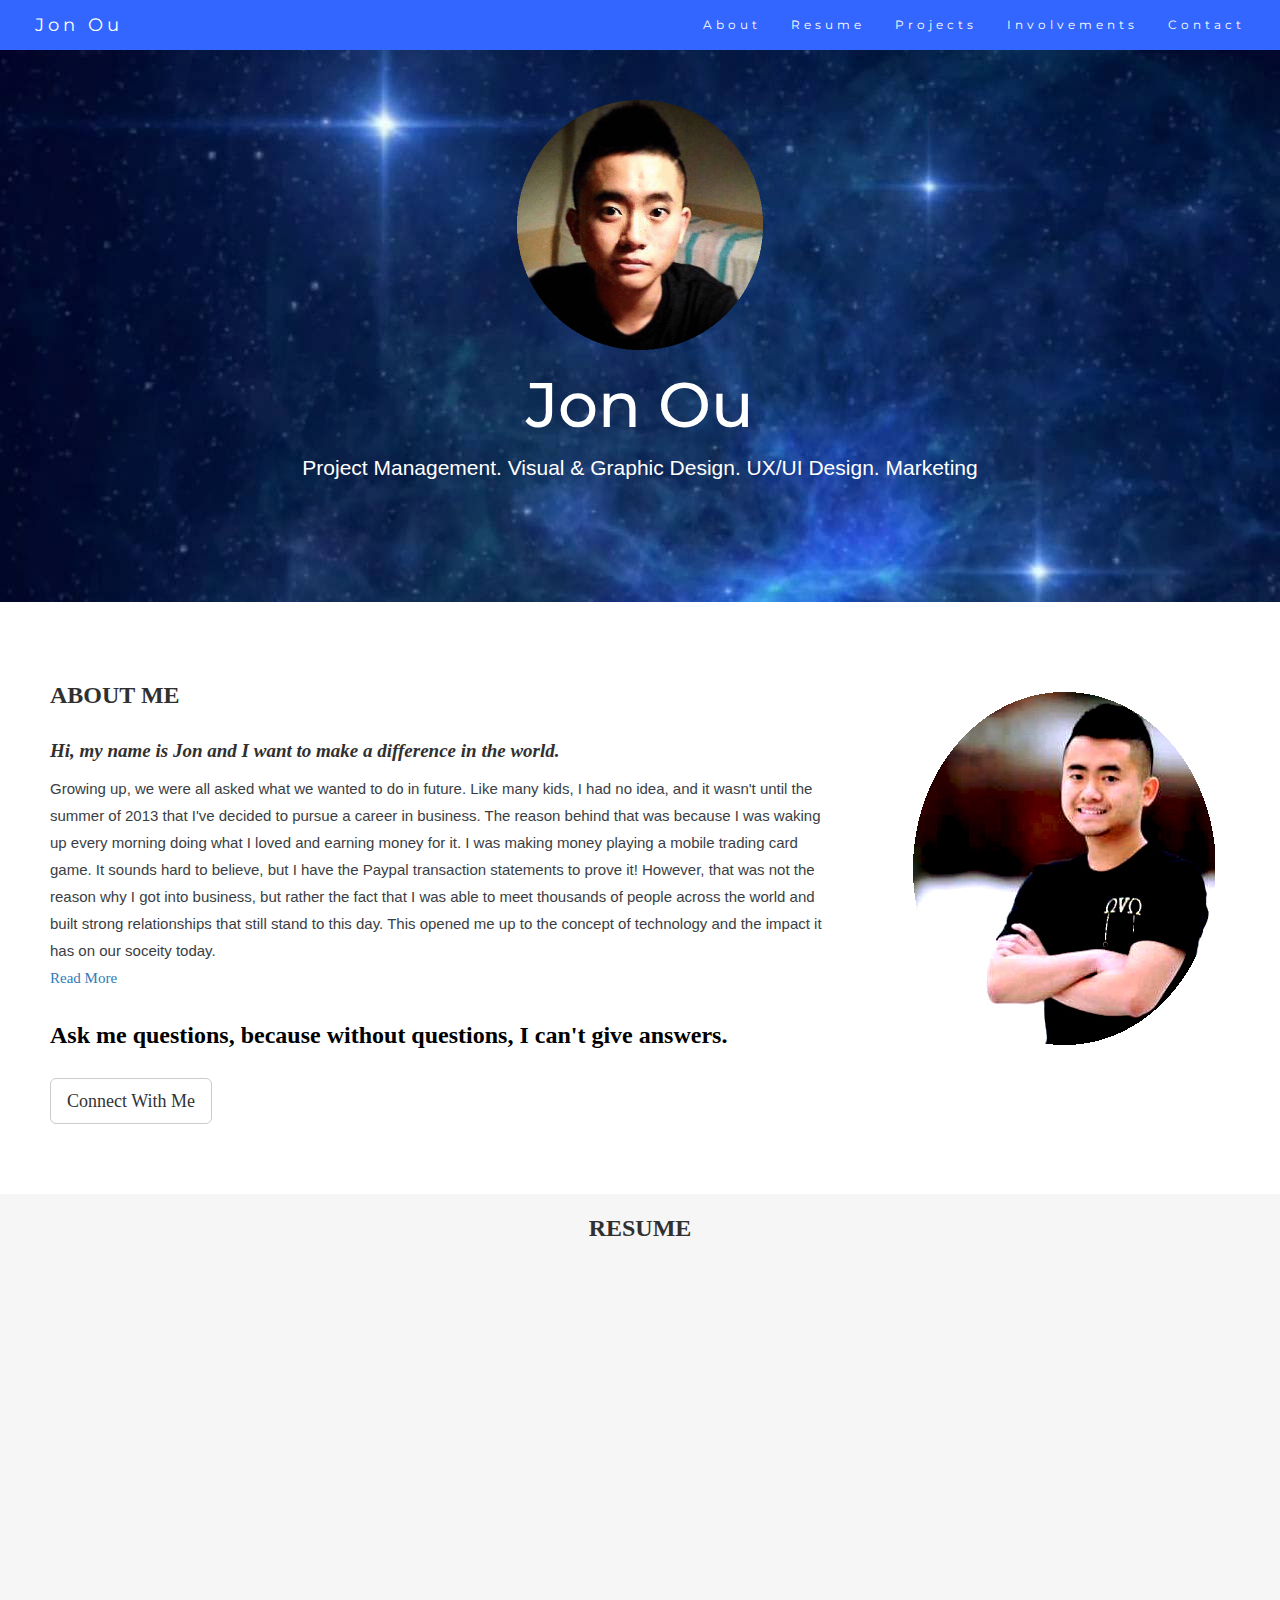
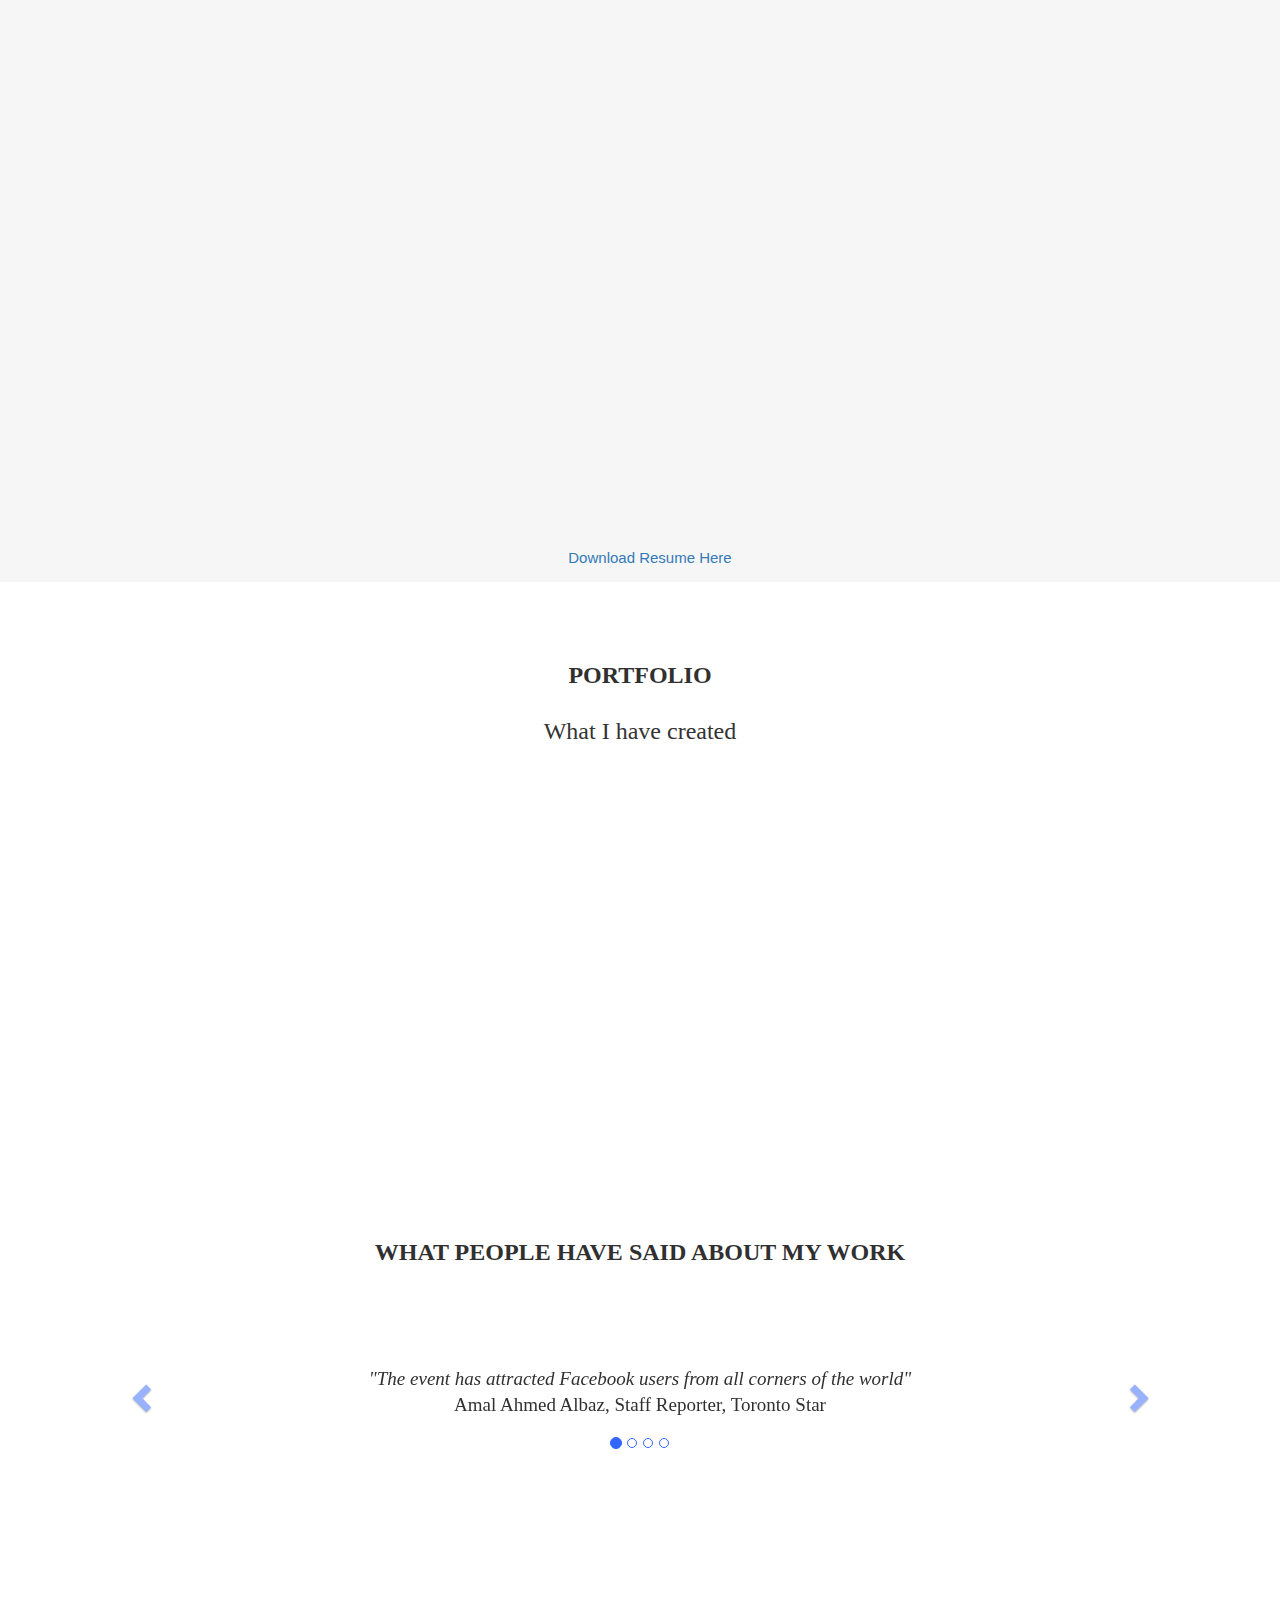
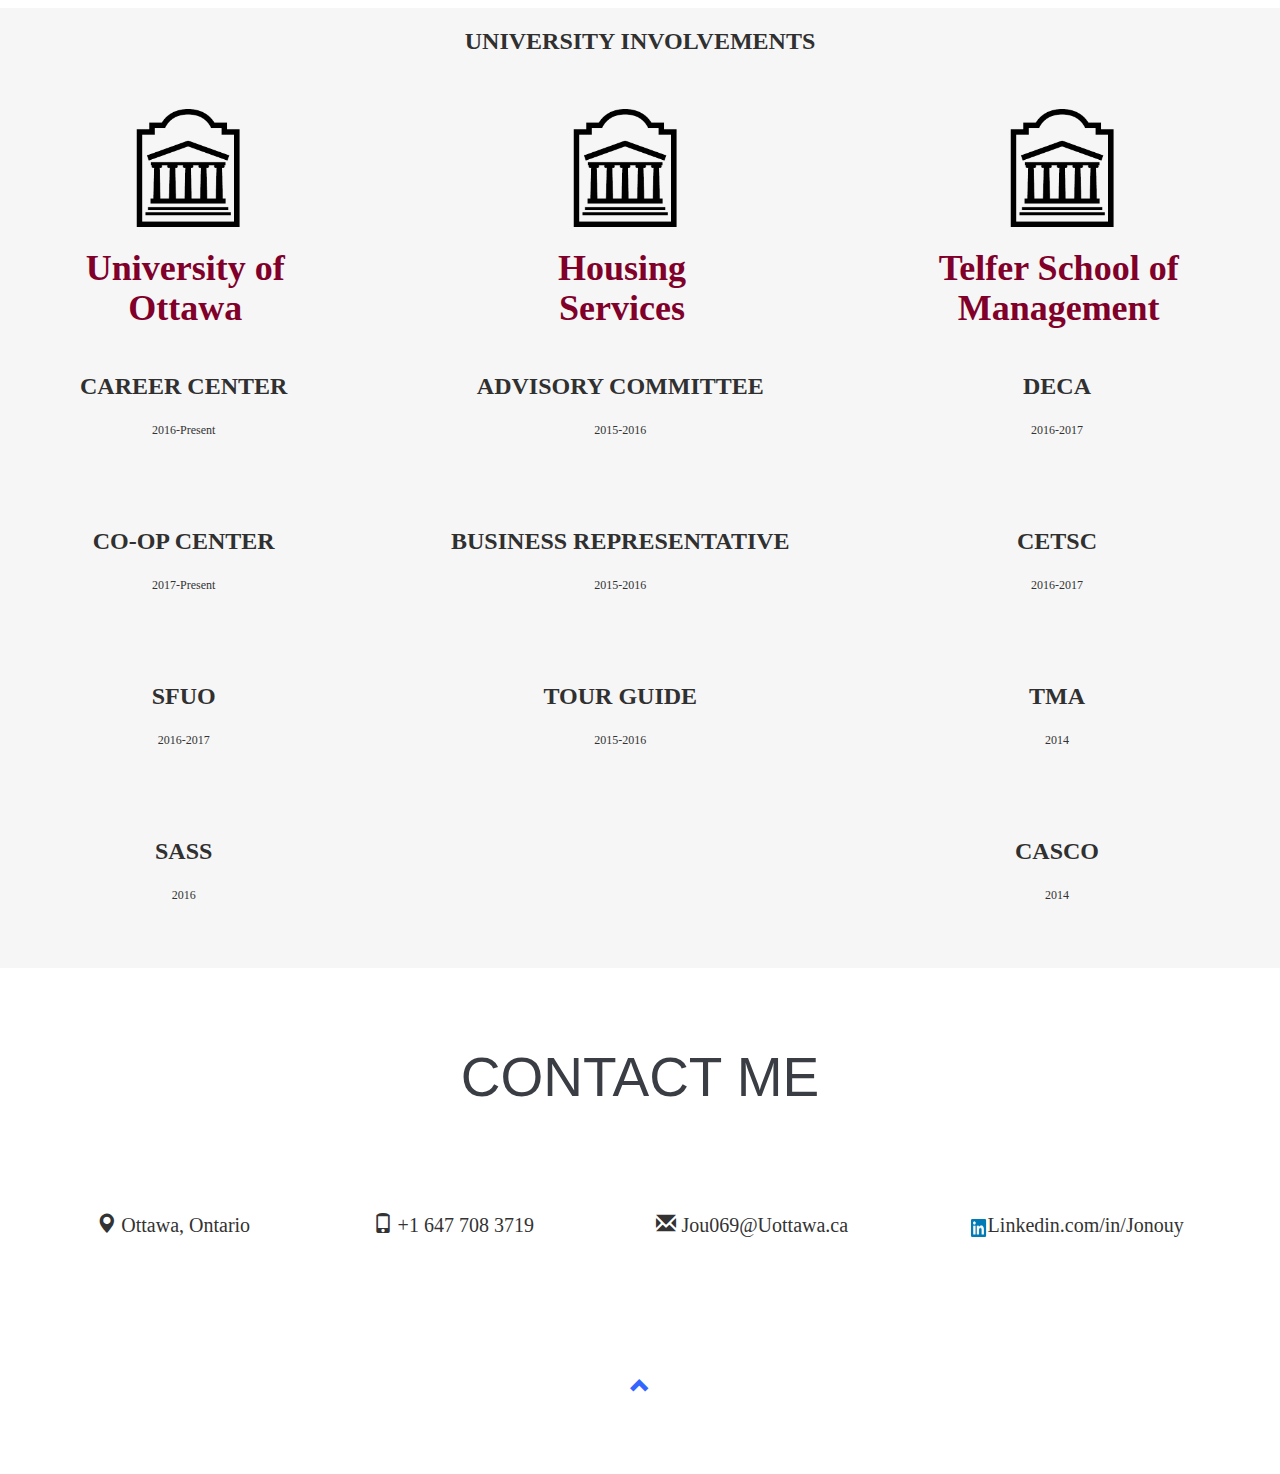
==== index.html @ 915ceae5 "lol" ====
<!DOCTYPE html>
<html lang="en">

<head>
    <!-- Theme Made By www.w3schools.com - No Copyright -->
    <title>Jon Ou</title>
    <meta charset="utf-8">
    <meta name="viewport" content="width=device-width, initial-scale=1">
    <link rel="stylesheet" href="https://maxcdn.bootstrapcdn.com/bootstrap/3.3.7/css/bootstrap.min.css">
    <link href="https://fonts.googleapis.com/css?family=Montserrat" rel="stylesheet" type="text/css">
    <link href="//netdna.bootstrapcdn.com/bootstrap/3.3.2/css/bootstrap.min.css" rel="stylesheet">
    <link href="https://fonts.googleapis.com/css?family=Lato" rel="stylesheet" type="text/css">
    <script src="https://ajax.googleapis.com/ajax/libs/jquery/3.1.1/jquery.min.js"></script>
    <script src="https://maxcdn.bootstrapcdn.com/bootstrap/3.3.7/js/bootstrap.min.js"></script>
    <link rel="stylesheet" type="text/css" href="css/website-style.css">
</head>

<body id="myPage" data-spy="scroll" data-target=".navbar" data-offset="60">

    <nav class="navbar navbar-default navbar-fixed-top">

        <div class="navbar-header">
            <button type="button" class="navbar-toggle" data-toggle="collapse" data-target="#myNavbar">
        <span class="icon-bar"></span>
        <span class="icon-bar"></span>
        <span class="icon-bar"></span>                        
      </button>
            <a class="navbar-brand" href="#myPage">Jon Ou</a>
        </div>
        <div class="collapse navbar-collapse" id="myNavbar">
            <ul class="nav navbar-nav navbar-right">
                <li><a href="#about">About</a></li>
                <li><a href="#resume">Resume</a></li>
                <li><a href="#portfolio">Projects</a></li>
                <li><a href="#involvements">Involvements</a></li>
                <li><a href="#contact">Contact</a></li>
            </ul>
        </div>

    </nav>

    <div class="jumbotron text-center">
        <img src="images/edit.png" class="pic">

        <h1>Jon Ou</h1>
        <p class="brief">Project Management. Visual & Graphic Design. UX/UI Design. Marketing </p>
    </div>

    <!-- Container (About Section) -->
    <div id="about" class="container-fluid">
        <div class="row">
            <div class="col-sm-8">
                <h2>About Me</h2>
                <h4><i><b>Hi, my name is Jon and I want to make a difference in the world.</b></i></h4>

                <article>
                    <p>Growing up, we were all asked what we wanted to do in future. Like many kids, I had no idea, and it wasn't until the summer of 2013 that I've decided to pursue a career in business. The reason behind that was because I was waking up every morning doing what I loved and earning money for it. I was making money playing a mobile trading card game. It sounds hard to believe, but I have the Paypal transaction statements to prove it! However, that was not the reason why I got into business, but rather the fact that I was able to meet thousands of people across the world and built strong relationships that still stand to this day. This opened me up to the concept of technology and the impact it has on our soceity today.</p>

                    <p>So I decided to major in marketing as an attempt to share my experiences with other people around me. Little did I know, this would open up many opportunities for me. I came to the University of Ottawa and began my career as a residence mentor, then teaching assistant, and now an international coach. I was able to help many students succeed and become a mentor that I always wanted, and I was able to make a difference in someone's life. It was a wonderful feeling that I did not want to ever end, and it didn't.</p>

                    <p>I've taken this experience and entered the field of project management in order to make an impact on a larger scale. I was able to help many teams finish projects that displayed a visible outcome, and I can say "I helped with that!" However, I've never forgotten my love for technology as well, which is why this website exist. I've met an amazing visual designer and he's currently helping me build my technological skills (I finally got the mentor I've always wanted).</p>

                    <p>Right now I'm just excited to be learning how to build websites, design visual artwork, and face swapping on Photoshop. Who knows what's going to happen next. But stay connected with me and I'll keep you updated.</p>
                </article>

                <h3 class="ask"><b>Ask me questions, because without questions, I can't give answers.</b>
                    <h3>
                        <a href="#contact"><button class="btn btn-default btn-lg">Connect With Me</button></a>

            </div>
            <div class="col-sm-4">
                <img src="images/lol.jpg" class="img-responsive" alt="lol">
            </div>
        </div>
    </div>


    <!-- resume section-->
    <div id="resume" class="container-fluid2 bg-grey text-center">
        <h2>Resume</h2>
    </div>

    <div class="container-fluid1 bg-grey ">
        <div class="col-xs-12 col-sm-12 slideanim">
            <div class="row">
                <h2 class="titles jon">Jon Ou</h2>
                <p class="description">3rd year undergraduate business student with a specialization in marketing. Successfully managed and coordinated multiple IT projects with a PMO. Ability to quickly adapt and succeed in new technological and changing environments.</p>
            </div>
        </div>


        <div class="col-xs-12 col-sm-8 slideanim">
            <div class="row">

                <h4 class="titles">
                    <B>PROFESSIONAL EXPERIENCE</B>
                </h4>

                <h4 class="work"><b>Global Affairs Canada</b> - Project Management/Business Analysis</h4>
                <h6 class="dates">January 2017 - Present , Gatineau Quebec</h6>
                <ul class="description">
                    <li>Managed and coordinated over 6 projects into a portfolio consisting of a budget of over $100,000</li>
                    <li>Composed Visio diagrams and project charters involving data center migrations for the PMO and IT team </li>
                    <li>Facilitated scrum and sprint meetings between the PMO team and other departments of Global Affairs Canada</li>
                    <li> Reduced project timelines by a month through the elimination of excessive and duplicated tasks</li>
                </ul>
                <h4 class="work"><b>University of Ottawa</b> - Teaching Assistant</h4>
                <h6 class="dates">September 2015 - December 2016, Ottawa, Ontario</h6>
                <ul class="description">
                    <li>Lead and instructed a discussion group for an Introduction to Business course based on the Harvard Case Study Method</li>
                    <li>Marked and graded a cumulative total of over 200 case studies, midterms, and final exams</li>
                </ul>

                <h4 class="work"><b>University of Ottawa</b> - Research Assistant</h4>
                <h6 class="dates">September 2016 - December 2016, Ottawa, Ontario</h6>
                <ul class="description">
                    <li>Organized and processed survey summaries into useful information to assist in building data for the supervising professor's research project</li>
                    <li>Planned promotional events and announcements for the recruitment of the Peer Mentorship for Women Entrepreneurs Program</li>

                </ul>
                <h4 class="work"><b>S.I Systems</b> - Recruiter Trainee</h4>
                <h6 class="dates">May 2016 - September 2016, Toronto, Ontario</h6>
                <ul class="description">
                    <li>Created and managed SAP project schedules and reports consisting of over 250 participants and a $450 budget</li>
                    <li>Assisted in the creation of flow-through diagrams between S.I Systems and Loblaw using Lucidchart</li>
                    <li>Provided excellent recruiting services with over 30 call-outs and 4 placements within a 2 week period</li>
                </ul>

                <h4 class="work"><b>University of Ottawa</b> - Residence Mentor</h4>
                <h6 class="dates">January 2015 - May 2016, Ottawa, Ontario</h6>
                <ul class="description">
                    <li>Organized and led study group sessions pertaining the core aspects of Calculus 1 and Financial Accounting for first year Telfer students</li>
                    <li>Assisted over 15 students in getting at least a “B” average in Calculus 1</li>
                    <li>Chosen to represent the Residence Mentors in the Housing Advisory Committee to discuss concerns and improvements within Housing Services of University of Ottawa</li>
                </ul>
            </div>
        </div>
        <div class="col-xs-12 col-sm-4 slideanim">
            <table class="description">
                <h5 class="titles"><b>TECHNICAL SKILLS</b></h5>

                <tr>
                    <td>HTML5</td>
                    <td>Microsoft Office</td>
                    <td>Sketch</td>
                </tr>
                <tr>
                    <td>CSS3</td>
                    <td>Microsoft Project</td>
                    <td>Invision</td>
                </tr>
                <tr>
                    <td>
                        Bootstrap</td>
                    <td>
                        Visio</td>
                    <td>
                        Photoshop</td>
                </tr>
                <tr>
                    <td>
                        Javascript</td>
                    <td>
                        Lucidchart</td>
                    <td>
                        Illustrator</td>
                </tr>
            </table>

            <table class="description">
                <h5 class="titles"><b>SOFT SKILLS</b></h5>
                <tr>
                    <td>Communication</td>
                    <td>Planning</td>
                </tr>
                <tr>
                    <td>Teamwork</td>
                    <td>Leadership</td>
                </tr>

                </tr>
                <tr>
                    <td>
                        Problem Solving</td>

                    <td>
                        Adaptability</td>
                </tr>
            </table>
            <h5 class="titles"><b>PROJECTS</b></h5>
            <p class="description">Personal Website Prototype</p>
            <p class="description">Viral Facebook Event</p>
            <p class="description">Women’s Startup Network Research</p>

            <h5 class="titles"><b>VOLUNTEER EXPERIENCE</b></h5>
            <P class="description">Co-op Student Ambassador <span class="dates">(2017-Present)</span> </P>
            <P class="description">CASCO Volunteer Street Team <span class="dates">(2014-Present)</span> </P>
            <P class="description">Telfer School of Management Frosh Leader <span class="dates">(2015-2016)</span> </P>
            <P class="description">Elementary School Teacher’s Assistant <span class="dates">(2012)</span></P>

            <h5 class="titles"><b>EDUCATION</b></h5>
            <h6 class="dates">September 2014 - June 2019</h6>
            <p class="description">Bachelor of Commerce - Marketing</p>
            <h6 class="dates">University of Ottawa</h6>

            <h5 class="titles"><b>LANGUAGES</b></h5>
            <p class="description">English, Cantonese </p>

        </div>
        <div class="container-fluid2 bg-grey">
            <p class="text-center"> <a href="/css/Resume.pdf" download>Download Resume Here </a></p>
        </div>
    </div>
    </div>


    </div>
    <!-- Container (Portfolio Section) -->
    <div id="portfolio" class="container-fluid text-center">
        <h2 class="portfolio1">Portfolio</h2>
        <h3>What I have created</h3>
        <div class="row slideanim">
            <section class="projects">
                <div class="text-left">
                    <div class="col-sm-4 col-xs-12">

                        <div class="card">
                            <img src="images/ball.jpg" class="img-responsive card-img">
                            <div class="card-content">
                                <h1>Prototype Website</h1>
                                <p>Built on Invisionapp to test on the user experience and user interface of a website</p>
                                <a href="https://invis.io/UTASSROVX#/222871273_Home" target="_blank">Visit</a>
                            </div>
                        </div>
                    </div>



                    <div class="col-sm-4 col-xs-12">
                        <div class="card">
                            <img src="images/fb-event.jpg" class="img-responsive card-img">
                            <div class="card-content">
                                <h1>Viral Social Media Event</h1>
                                <p>Organized a virtual event on Facebook consisting of over 60,000 respondents</p>
                                <a href="https://www.facebook.com/events/1058167927574935/" target="_blank">Visit</a>

                            </div>
                        </div>
                    </div>
                    <div class="col-sm-4 col-xs-12">
                        <div class="card">

                            <img src="images/coming.jpeg" class="img-responsive card-img">
                            <div class="card-content">
                                <h2 class="row" id="count"></h2>
                                <h1>Coming Soon</h1>
                                <p>Upcoming project to be determined</p>
                                <br>

                            </div>
                        </div>
                    </div>
                </div>
                </ </div>
        </div>


        <div class="container-fluid3 text-center">
            <h2 class="people">What People Have Said About My Work</h2>
            <div id="myCarousel" class="carousel slide text-center" data-ride="carousel">
                <!-- Indicators -->
                <ol class="carousel-indicators">
                    <li data-target="#myCarousel" data-slide-to="0" class="active"></li>
                    <li data-target="#myCarousel" data-slide-to="1"></li>
                    <li data-target="#myCarousel" data-slide-to="2"></li>
                    <li data-target="#myCarousel" data-slide-to="3"></li>
                </ol>

                <!-- Wrapper for slides -->
                <div class="carousel-inner" role="listbox">
                    <div class="item active">
                        <h4>"The event has attracted Facebook users from all corners of the world"<span>Amal Ahmed Albaz, Staff Reporter, Toronto Star</span></h4>
                    </div>
                    <div class="item">
                        <h4>"This guy is off the hook."
                            <span>Chris Soueidan, Visual Designer and Founder, Loogart</span></h4>
                    </div>
                    <div class="item">
                        <h4>"They perfectly illustrate the self-referential comic possibilities of the Internet..."<span>Krithika Varagur, Writer, HuffingtonPost</span></h4>
                    </div>
                    <div class="item">
                        <h4>"Young promising individual with a lot of potential to do great things."<span>Louie Rodriguez, Senior Project Manager, Global Affairs Canada</span></h4>
                    </div>
                </div>


                <!-- Left and right controls -->
                <a class="left carousel-control" href="#myCarousel" role="button" data-slide="prev">
                    <span class="glyphicon glyphicon-chevron-left" aria-hidden="true"></span>
                    <span class="sr-only">Previous</span>
                </a>
                <a class="right carousel-control" href="#myCarousel" role="button" data-slide="next">
                    <span class="glyphicon glyphicon-chevron-right" aria-hidden="true"></span>
                    <span class="sr-only">Next</span>
                </a>
            </div>
        </div>
    </div>
    </section>

    <!-- Container (Involvements Section) -->

    <div id="involvements" class="container4 bg-grey">
        <a name="involvements">
            <div class="row">
                <div class="text-center">
                    <h2>University Involvements</h2>
        </a>

        </div>

        <div id="content">
            <div class="galleryContainer bg-grey">
                <div class="col-sm-4 col-xs-12 col-lg-4">
                    <div class="row"><img src="images/uottawa.png" class="uottawa img-responsive">
                        <h1 class="place"><b>University of Ottawa</b></h1>
                        <div class="galleryItem" text-center>
                            <h2 class="school">Career Center</h2>
                            <h6 class="date">2016-Present</h6>
                            <p class="words">International coach and mentor for first year international university students</p>
                        </div>
                        <div class="galleryItem" text-center>
                            <h2 class="school">Co-op Center</h2>
                            <h6 class="date">2017-Present</h6>
                            <p class="words">Co-op ambassador for mobility and international placements</p>
                        </div>
                        <div class="galleryItem" text-center>
                            <h2 class="school">SFUO</h2>
                            <h6 class="date">2016-2017</h6>
                            <p class="words">Academic tutor for statistics management 1 and managerial accounting</p>
                        </div>
                        <div class="galleryItem" text-center>
                            <h2 class="school">SASS</h2>
                            <h6 class="date">2016</h6>
                            <p class="words">Speaker and presenter on motivation for SASS' Long Night Against Procastination</p>
                        </div>
                    </div>
                </div>
            </div>
            <div class="galleryContainer">
                <div class="col-sm-4 col-xs-12 col-lg-4">
                    <div class="row"><img src="images/uottawa.png" class="uottawa img-responsive">
                        <h1 class="place"><b>Housing Services</b></h1>
                        <div class="galleryItem" text-center>
                            <h2 class="school">Advisory Committee</h2>
                            <h6 class="date">2015-2016</h6>
                            <p class="words">Member and residence representative for the Housing Advisory Committee regarding changes, suggestions, improvements and implementations.</p>
                        </div>
                        <div class="galleryItem" text-center>
                            <h2 class="school">Business Representative</h2>
                            <h6 class="date">2015-2016</h6>
                            <p class="words">Representative for Housing Services regarding external affairs with Telfer school of management academics</p>
                        </div>
                        <div class="galleryItem" text-center>
                            <h2 class="school">Tour Guide</h2>
                            <h6 class="date">2015-2016</h6>
                            <p class="words">Led multiple groups of future students and their families through the residences of University of Ottawa</p>
                        </div>
                    </div>
                </div>
            </div>
            <div class="galleryContainer">
                <div class="col-sm-4 col-xs-12 col-lg-4">
                    <div class="row"><img src="images/uottawa.png" class="uottawa img-responsive">
                        <h1 class="place"><b>Telfer School of Management</b></h1>
                        <div class="galleryItem" text-center>
                            <h2 class="school">Deca</h2>
                            <h6 class="date">2016-2017</h6>
                            <p class="words">Member and participant in Deca's provincial case competition</p>
                        </div>
                        <div class="galleryItem" text-center>
                            <h2 class="school">CETSC</h2>
                            <h6 class="date">2016-2017</h6>
                            <p class="words">101 week orientation guide</p>
                        </div>
                        <div class="galleryItem" text-center>
                            <h2 class="school">TMA</h2>
                            <h6 class="date">2014</h6>
                            <p class="words">Member of the Telfer Marketing Association</p>
                        </div>
                        <div class="galleryItem" text-center>
                            <h2 class="school">Casco</h2>
                            <h6 class="date">2014</h6>
                            <p class="words">Member of the Casco Street Team to help raise money for CHEO</p>
                        </div>
                    </div>
                </div>
            </div>
        </div>
        </div>
    </div>

    <!-- Container (Contact Section) -->
    <div id="contact" class="container-fluid">
        <a name="contact">
            <p class="contact1 text-center">CONTACT ME</p>
        </a>
        <div class="row">
        </div>
        <div class="row">
            <ul class="list-unstyled">
                <li class="contact-us"><span class="glyphicon glyphicon-map-marker"></span> Ottawa, Ontario</li>
                <li class="contact-us"><span class="glyphicon glyphicon-phone"></span> +1 647 708 3719</li>
                <li class="contact-us"><span class="glyphicon glyphicon-envelope"></span> Jou069@Uottawa.ca</li>
                <li class="contact-us"><img src="images/linkedin.png" class="linkedin" <span>Linkedin.com/in/Jonouy</span>
                </li>

            </ul>
        </div>
    </div>




    <footer class="container-fluid text-center">
        <a href="#myPage" title="Go To The Top">
            <span class="glyphicon glyphicon-chevron-up"></span>
        </a>
    </footer>

    <script>
        $(document).ready(function() {
            // Add smooth scrolling to all links in navbar + footer link
            $(".navbar a, footer a[href='#myPage']").on('click', function(event) {
                // Make sure this.hash has a value before overriding default behavior
                if (this.hash !== "") {
                    // Prevent default anchor click behavior
                    event.preventDefault();

                    // Store hash
                    var hash = this.hash;

                    // Using jQuery's animate() method to add smooth page scroll
                    // The optional number (900) specifies the number of milliseconds it takes to scroll to the specified area
                    $('html, body').animate({
                        scrollTop: $(hash).offset().top
                    }, 900, function() {

                        // Add hash (#) to URL when done scrolling (default click behavior)
                        window.location.hash = hash;
                    });
                } // End if
            });

            $(window).scroll(function() {
                $(".slideanim").each(function() {
                    var pos = $(this).offset().top;

                    var winTop = $(window).scrollTop();
                    if (pos < winTop + 600) {
                        $(this).addClass("slide");
                    }
                });
            });
        })

    </script>
    <script src="http://ajax.googleapis.com/ajax/libs/jquery/2.1.3/jquery.min.js"></script>


    <script src="js/readmore.min.js"></script>

    <script>
        $(document).ready(function() {
                    if (window.matchMedia("(min-width: 1300px)").matches) {
                        $('article').readmore({
                            speed: 200,
                            collapsedHeight: 200
                        })
                    } else {
                        $('article').readmore({
                            speed: 200,
                            collapsedHeight: 190
                        })};

                    });

                // Set the date we're counting down to
                var countDownDate = new Date("Jan 5, 2018 15:37:25").getTime();

                // Update the count down every 1 second
                var countdownfunction = setInterval(function() {

                    // Get todays date and time
                    var now = new Date().getTime();

                    // Find the distance between now an the count down date
                    var distance = countDownDate - now;

                    // Time calculations for days, hours, minutes and seconds
                    var days = Math.floor(distance / (1000 * 60 * 60 * 24));
                    var hours = Math.floor((distance % (1000 * 60 * 60 * 24)) / (1000 * 60 * 60));
                    var minutes = Math.floor((distance % (1000 * 60 * 60)) / (1000 * 60));
                    var seconds = Math.floor((distance % (1000 * 60)) / 1000);

                    // Output the result in an element with id="demo"
                    document.getElementById("count").innerHTML = days + "d " + hours + "h " +
                        minutes + "m " + seconds + "s ";

                    // If the count down is over, write some text 
                    if (distance < 0) {
                        clearInterval(countdownfunction);
                        document.getElementById("count").innerHTML = "EXPIRED";
                    }
                }, 1000);

    </script>

</body>

</html>
---- css/website-style.css ----
body,
html {
    font: 400 15px Lato, sans-serif;
    line-height: 1.8;
    width: 100%;
    overflow-x: hidden;
}

.brief {
    color: white;
}

h2 {
    font-size: 24px;
    text-transform: uppercase;
    color: #303030;
    font-weight: 600;
    margin-bottom: 30px;
}

h4 {
    font-size: 19px;
    line-height: 1.375em;
    color: #303030;
    font-weight: 400;
    margin-bottom: 10px;
}

.jumbotron {
    background-image: url(maxresdefault.jpg);
    background-repeat: no-repeat;
    background-size: cover;
    margin-bottom: 0;
    color: #ffffff;
    padding: 100px 25px;
    font-family: Montserrat, sans-serif;
}

.book {
    margin-top: 160px;
}

.pic {
    max-height: 250px;
}

.ask {
    color: black;
    padding: 10px 10px 10px 0;
}

.linkedin {
    height: 18px;
    width: 17px;
}

.container-fluid {
    padding: 60px 50px;
    background-color: white;
}

.container-fluid1 {
    padding-left: 20px;
}

.container-fluid2 {
    padding: 1px 20px;
}

.container-fluid3 {
    padding: 1px 0px 60px;
    background-color: white;
}

.resume1 {
    width: 100%;
    margin: 0px auto;
}

.resumepdf {
    height: 100%;
    width: 100%;
    padding-bottom: 56.25%;
    overflow: hidden;
    position: relative;
}

.resumepdf iframe {
    width: 100%;
    height: 100%;
    position: absolute;
    top: 0;
    left: 0;
}

.bg-grey {
    background-color: #f6f6f6;
}

.logo-small {
    color: #3366ff;
    font-size: 50px;
}

.logo {
    color: #3366ff;
    font-size: 100px;
}

.carousel-control.right,
.carousel-control.left {
    background-image: none;
    color: #3366ff;
}

.carousel-indicators li {
    border-color: #3366ff;
}

.carousel-indicators li.active {
    background-color: #3366ff;
}

.item h4 {
    font-size: 19px;
    line-height: 1.375em;
    font-weight: 400;
    font-style: italic;
    margin: 70px 0;
}

.item span {
    font-style: normal;
    display: block;
}

p {
    font-family: sans-serif;
    color: #3a3e44;
}

.navbar {
    margin-bottom: 0;
    width: 100%;
    background-color: #3366ff;
    z-index: 9999;
    border: 0;
    font-size: 12px !important;
    line-height: 1.42857143 !important;
    letter-spacing: 4px;
    border-radius: 0;
    font-family: Montserrat, sans-serif;
}

ul.nav.navbar-nav.navbar-right {
    margin-right: 20px;
}

.navbar li a {
    color: #fff !important;
}

.navbar .navbar-brand {
    position: absolute;
    left: 20px;
    color: #fff !important;
}

.navbar-nav li a:hover,
.navbar-nav li.active a {
    color: #3366ff !important;
    background-color: #fff !important;
}

.navbar-default .navbar-toggle {
    border-color: transparent;
    color: #fff !important;
}

footer .glyphicon {
    font-size: 20px;
    margin-bottom: 20px;
    color: #3366ff;
}

.slideanim {
    visibility: hidden;
}

.slide {
    animation-name: slide;
    -webkit-animation-name: slide;
    animation-duration: 1s;
    -webkit-animation-duration: 1s;
    visibility: visible;
}

@keyframes slide {
    0% {
        opacity: 0;
        transform: translateY(70%);
    }
    100% {
        opacity: 1;
        transform: translateY(0%);
    }
}

@-webkit-keyframes slide {
    0% {
        opacity: 0;
        -webkit-transform: translateY(70%);
    }
    100% {
        opacity: 1;
        -webkit-transform: translateY(0%);
    }
}

@media screen and (max-width: 768px) {
    .col-sm-4 {
        text-align: center;
        margin: 25px 0;
    }
    .btn-lg {
        width: 100%;
        margin-bottom: 35px;
    }
}

@media screen and (max-width: 480px) {
    .logo {
        font-size: 150px;
    }
}

.contact-us {
    font-size: 20px;
    float: left;
    margin: auto;
    padding-top: 50px;
    padding-bottom: 1px;
}

a {
    text-decoration: none !important;
}

.contact1 {
    font-size: 55px;
    padding-bottom: 20px;
    position: center;
}

id resume {
    padding-bottom: 100px;
}

h1 {
    color: #0adb1c;
}

.col-sm-4 {
    padding-top: 25px;
}

table {
    width: 100%;
}

.dates {
    color: #666666;
    padding: 0;
    line-height: 0.9px;
}

.titles {
    color: #2079c7;
    padding-top: 10px;
}

.details {
    line-height: 15px;
}

.description {
    color: black;
    line-height: 20px;
    margin-top: 10px;
}

tr {
    line-height: 28px;
}

.work {
    margin-top: 20px;
    color: #000000
}

.jon {
    margin-bottom: 1px;
}


/* card css */

.card {
    box-shadow: 0 1px 3px rgba(0, 0, 0, 0.12), 0 1px 2px rgba(0, 0, 0, 0.24);
    border-radius: 4px;
    transition: all .3s;
    margin-bottom: 15px;
}

.card:hover {
    box-shadow: 0 10px 20px rgba(0, 0, 0, 0.19), 0 6px 6px rgba(0, 0, 0, 0.23);
}

.card img {
    border-radius: 4px 4px 0 0;
    display: block;
    height: 280px;
    width: 100%;
    object-fit: cover;
}

.card-content {
    padding: 10px;
}

.card-content h1 {
    font-size: 24px;
    color: #222;
    font-weight: bold;
    margin-top: 0;
}

.card-content p {
    font-size: 14px;
    line-height: 20px;
}

.card-content a {
    text-transform: uppercase;
    font-weight: bold;
    color: #ffb626;
}

.card-content a:hover {
    text-decoration: none;
}

.projects {
    padding: 10px 0;
}

body {
    background-color: #eee;
    font-family: roboto;
}

school {
    font-size: 2em;
}

.galleryContainer {
    background-color: white;
}

.place {
    margin: 20px 105px 20px 69px;
    text-align: center;
    color: #80002a;
}

#content {
    padding: 0;
    width: auto;
    height: 100px;
}

.galleryItem {
    padding: 5px 5px 5px 5px;
    border-radius: 10px;
    height: 120px;
    width: 89%;
    margin: 5px 1% 35px 1%;
    float: inherit;
    position: relative;
    transition: height 0.5s;
    -webkit-transition: height 0.5s;
    text-align: center;
    overflow: hidden;
}

.galleryItem:hover,
.gallerIterm:active {
    background-color: white;
    color: grey;
    height: 222px;
    line-height: 20px;
    display: block;
    border-radius: 20px;
}

.date {
    line-height: 1px;
}

.words {
    margin-left: 10px;
    margin-top: 40px;
}

.uottawa {
    display: block;
    width: 150px;
    margin: auto;
}

img.uottawa.img-responsive {
    padding-right: 30px;
    margin: auto;
}

.list-unstyled {
    display: flex;
    -webkit-flex-wrap: wrap;
    flex-wrap: wrap;
    justify-content: center;
}

#count {
    position: absolute;
    font-family: "Courier New", Courier, monospace;
    font-size: 35px;
    top: 38vh;
    left: 3.9vw;
    width: 100%;
    color: white;
}

#count {
    position: absolute;
    font-family: "Courier New", Courier, monospace;
    padding: 0 10px 0 10px;
    font-size: 1.8em;
    top: 230px;
    left: 7vw;
    width: 80%;
    color: white;
}


@media (min-width: 1300px) {
    p,
    li,
    td {
        font-size: 19px;
    }
    .item h4 {
        font-size: 25px;
        
    }
    h6 {
        font-size: 16px;
    }
     h5 {
        font-size: 19px;
    }
    .titles{
        margin-bottom: 0;
        
    }
}
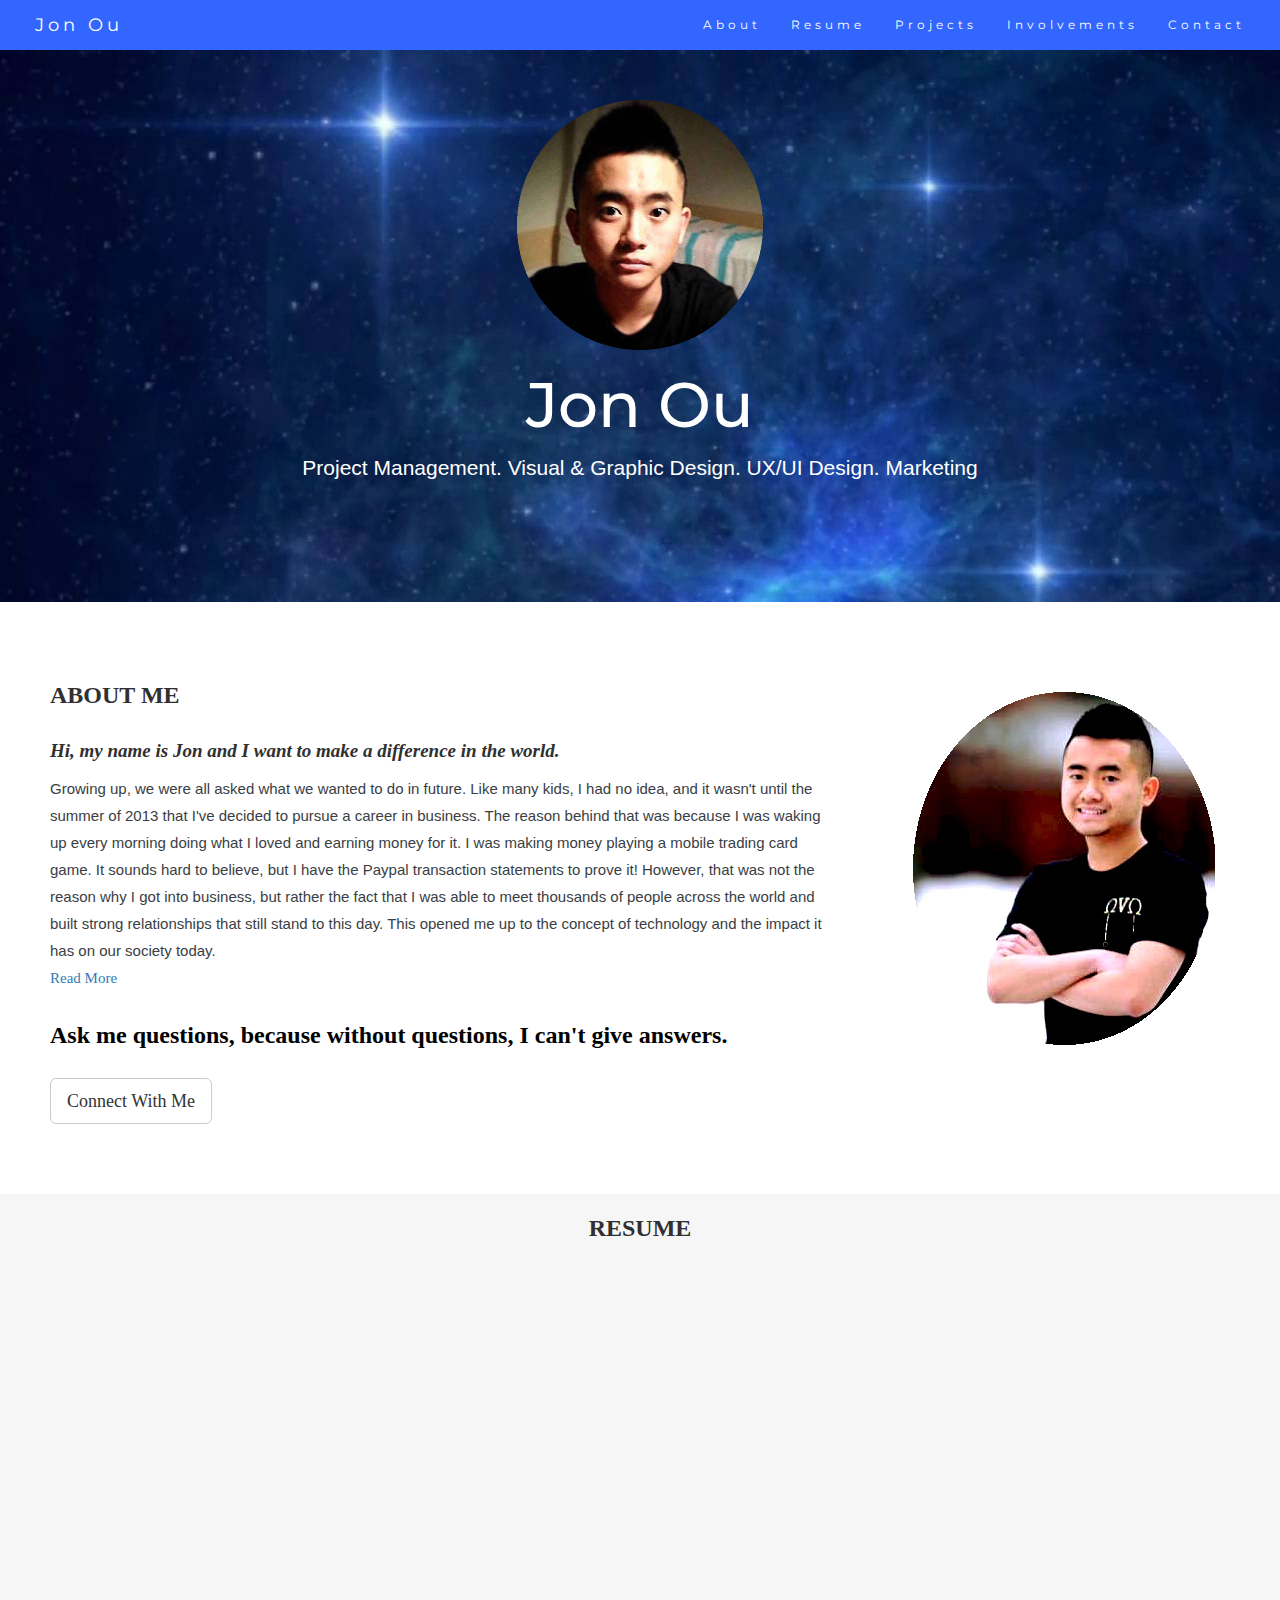
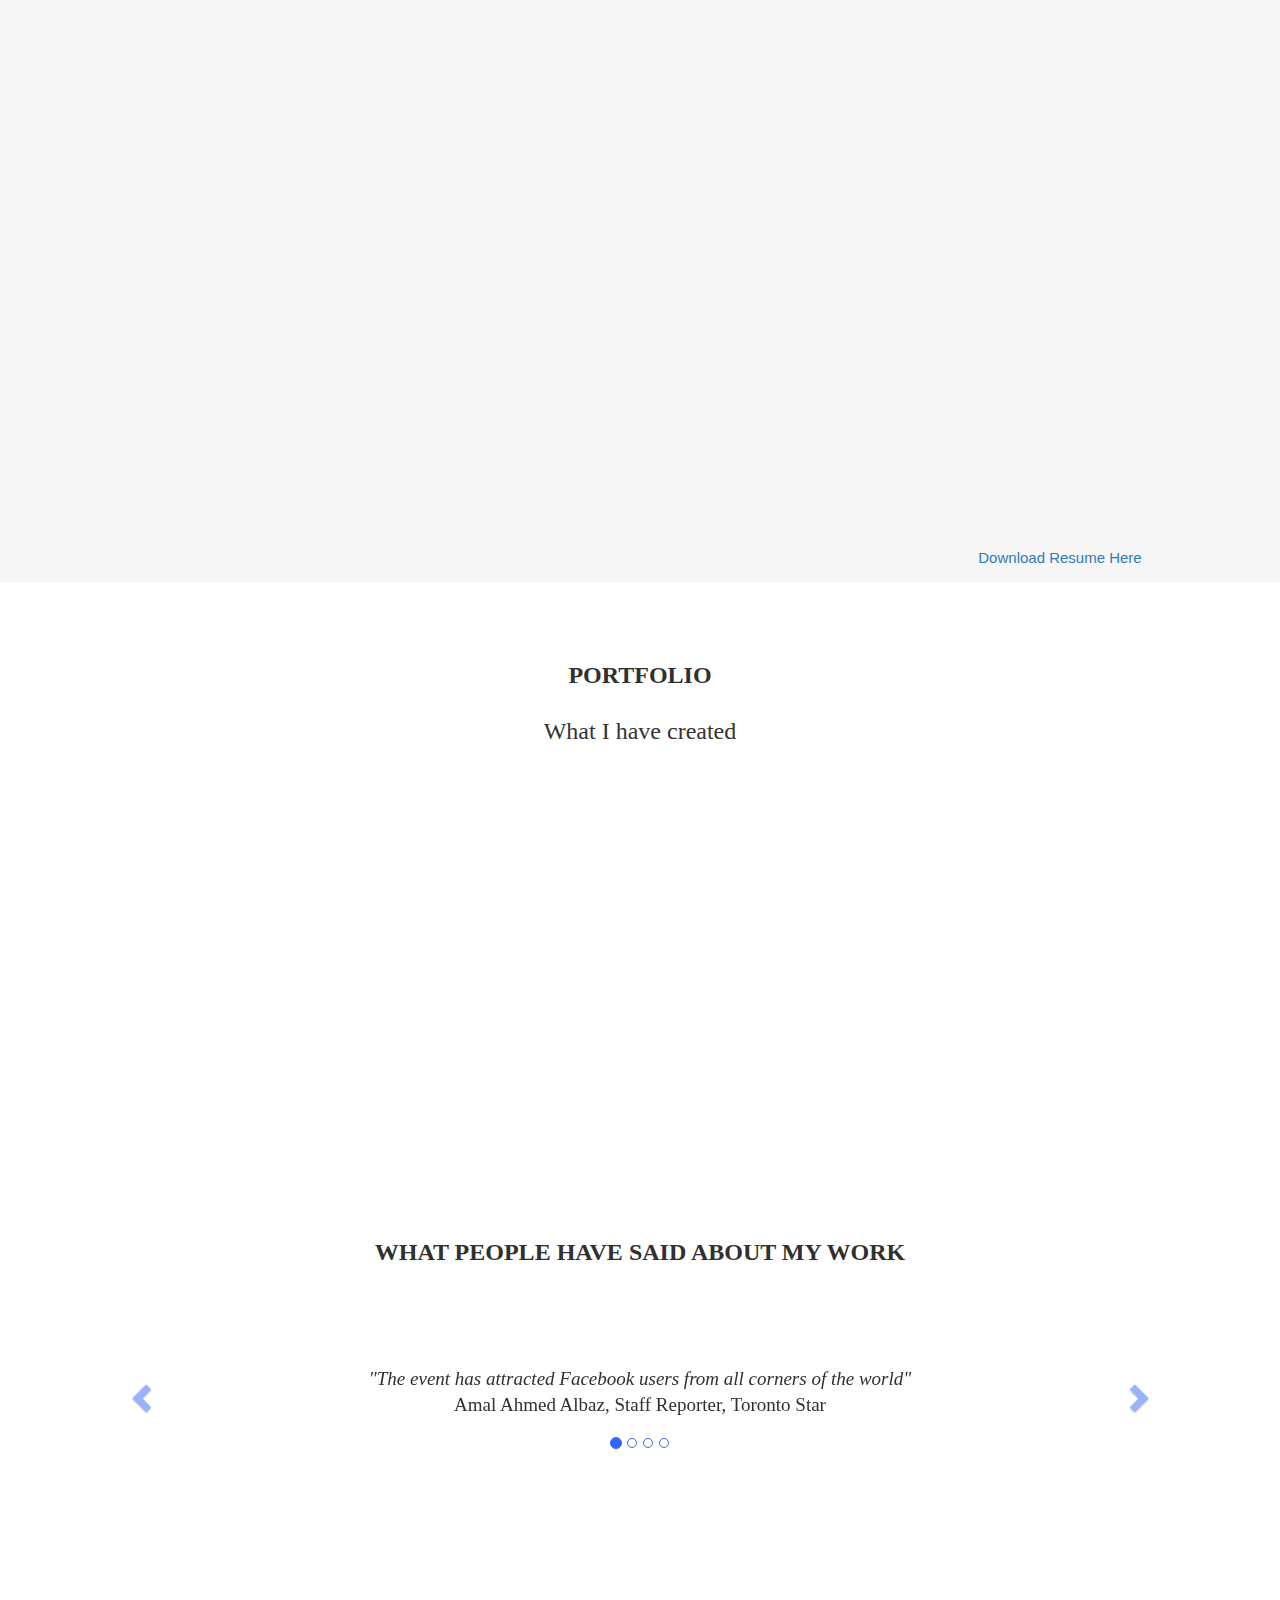
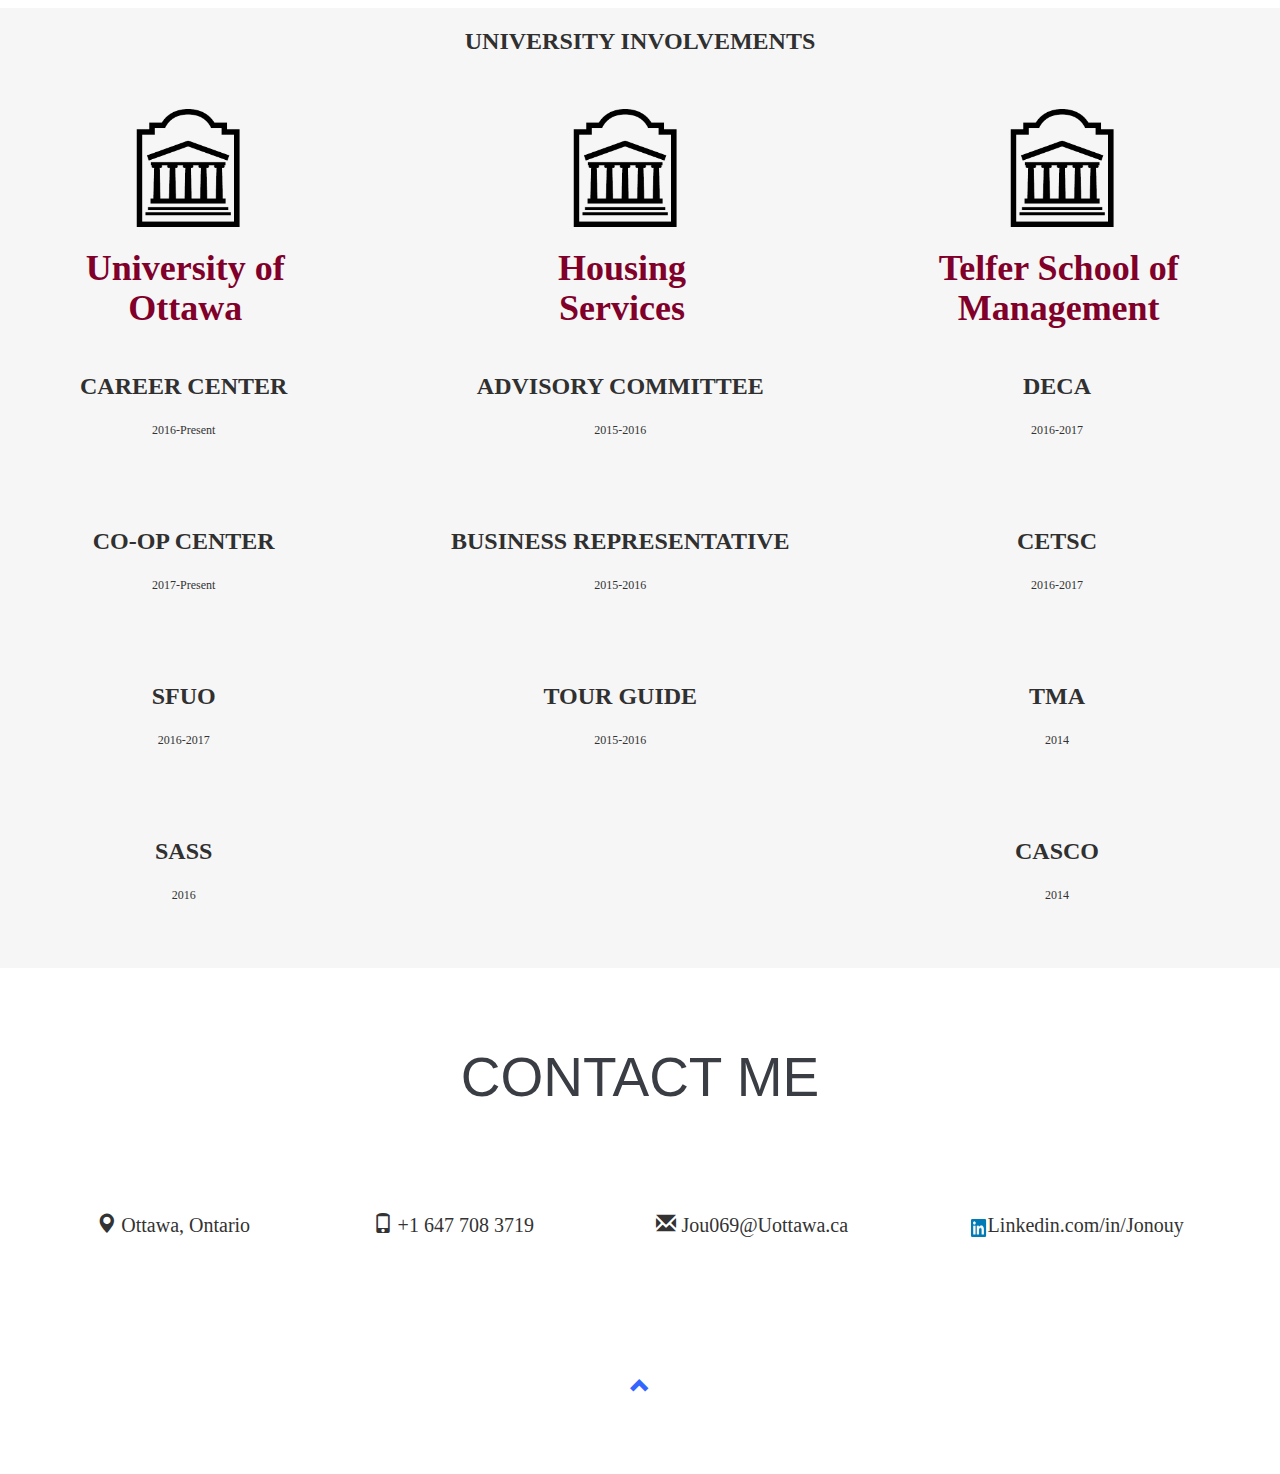
==== commit 384b56eb: "ool" ====
--- a/index.html
+++ b/index.html
@@ -1,220 +1,222 @@
 <!DOCTYPE html>
 <html lang="en">
 
-<head>
-    <!-- Theme Made By www.w3schools.com - No Copyright -->
-    <title>Jon Ou</title>
-    <meta charset="utf-8">
-    <meta name="viewport" content="width=device-width, initial-scale=1">
-    <link rel="stylesheet" href="https://maxcdn.bootstrapcdn.com/bootstrap/3.3.7/css/bootstrap.min.css">
-    <link href="https://fonts.googleapis.com/css?family=Montserrat" rel="stylesheet" type="text/css">
-    <link href="//netdna.bootstrapcdn.com/bootstrap/3.3.2/css/bootstrap.min.css" rel="stylesheet">
-    <link href="https://fonts.googleapis.com/css?family=Lato" rel="stylesheet" type="text/css">
-    <script src="https://ajax.googleapis.com/ajax/libs/jquery/3.1.1/jquery.min.js"></script>
-    <script src="https://maxcdn.bootstrapcdn.com/bootstrap/3.3.7/js/bootstrap.min.js"></script>
-    <link rel="stylesheet" type="text/css" href="css/website-style.css">
-</head>
-
-<body id="myPage" data-spy="scroll" data-target=".navbar" data-offset="60">
-
-    <nav class="navbar navbar-default navbar-fixed-top">
-
-        <div class="navbar-header">
-            <button type="button" class="navbar-toggle" data-toggle="collapse" data-target="#myNavbar">
-        <span class="icon-bar"></span>
-        <span class="icon-bar"></span>
-        <span class="icon-bar"></span>                        
-      </button>
-            <a class="navbar-brand" href="#myPage">Jon Ou</a>
+    <head>
+        <!-- Theme Made By www.w3schools.com - No Copyright -->
+        <title>Jon Ou</title>
+        <meta charset="utf-8">
+        <meta name="viewport" content="width=device-width, initial-scale=1">
+        <link rel="stylesheet" href="https://maxcdn.bootstrapcdn.com/bootstrap/3.3.7/css/bootstrap.min.css">
+        <link href="https://fonts.googleapis.com/css?family=Montserrat" rel="stylesheet" type="text/css">
+        <link href="//netdna.bootstrapcdn.com/bootstrap/3.3.2/css/bootstrap.min.css" rel="stylesheet">
+        <link href="https://fonts.googleapis.com/css?family=Lato" rel="stylesheet" type="text/css">
+        <script src="https://ajax.googleapis.com/ajax/libs/jquery/3.1.1/jquery.min.js"></script>
+        <script src="https://maxcdn.bootstrapcdn.com/bootstrap/3.3.7/js/bootstrap.min.js"></script>
+        <link rel="stylesheet" type="text/css" href="css/website-style.css">
+    </head>
+
+    <body id="myPage" data-spy="scroll" data-target=".navbar" data-offset="60">
+
+        <nav class="navbar navbar-default navbar-fixed-top">
+
+            <div class="navbar-header">
+                <button type="button" class="navbar-toggle" data-toggle="collapse" data-target="#myNavbar">
+                    <span class="icon-bar"></span>
+                    <span class="icon-bar"></span>
+                    <span class="icon-bar"></span>                        
+                </button>
+                <a class="navbar-brand" href="#myPage">Jon Ou</a>
+            </div>
+            <div class="collapse navbar-collapse" id="myNavbar">
+                <ul class="nav navbar-nav navbar-right">
+                    <li><a href="#about">About</a></li>
+                    <li><a href="#resume">Resume</a></li>
+                    <li><a href="#portfolio">Projects</a></li>
+                    <li><a href="#involvements">Involvements</a></li>
+                    <li><a href="#contact">Contact</a></li>
+                </ul>
+            </div>
+
+        </nav>
+
+        <div class="jumbotron text-center">
+            <img src="images/edit.png" class="pic">
+
+            <h1>Jon Ou</h1>
+            <p class="brief">Project Management. Visual & Graphic Design. UX/UI Design. Marketing </p>
         </div>
-        <div class="collapse navbar-collapse" id="myNavbar">
-            <ul class="nav navbar-nav navbar-right">
-                <li><a href="#about">About</a></li>
-                <li><a href="#resume">Resume</a></li>
-                <li><a href="#portfolio">Projects</a></li>
-                <li><a href="#involvements">Involvements</a></li>
-                <li><a href="#contact">Contact</a></li>
-            </ul>
+
+        <!-- Container (About Section) -->
+        <div id="about" class="container-fluid">
+            <div class="row">
+                <div class="col-sm-8">
+                    <h2>About Me</h2>
+                    <h4><i><b>Hi, my name is Jon and I want to make a difference in the world.</b></i></h4>
+
+                    <article>
+                        <p>Growing up, we were all asked what we wanted to do in future. Like many kids, I had no idea, and it wasn't until the summer of 2013 that I've decided to pursue a career in business. The reason behind that was because I was waking up every morning doing what I loved and earning money for it. I was making money playing a mobile trading card game. It sounds hard to believe, but I have the Paypal transaction statements to prove it! However, that was not the reason why I got into business, but rather the fact that I was able to meet thousands of people across the world and built strong relationships that still stand to this day. This opened me up to the concept of technology and the impact it has on our society today.</p>
+
+                        <p>So I decided to major in marketing as an attempt to share my experiences with other people around me. Little did I know, this would open up many opportunities for me. I came to the University of Ottawa and began my career as a residence mentor, then teaching assistant, and now an international coach. I was able to help many students succeed and become a mentor that I always wanted, and I was able to make a difference in someone's life. It was a wonderful feeling that I did not want to ever end, and it didn't.</p>
+
+                        <p>I've taken this experience and entered the field of project management in order to make an impact on a larger scale. I was able to help many teams finish projects that displayed a visible outcome, and I can say "I helped with that!" However, I've never forgotten my love for technology as well, which is why this website exist. I've met an amazing visual designer and he's currently helping me build my technological skills (I finally got the mentor I've always wanted).</p>
+
+                        <p>Right now I'm just excited to be learning how to build websites, design visual artwork, and face swapping on Photoshop. Who knows what's going to happen next. But stay connected with me and I'll keep you updated.</p>
+                    </article>
+
+                    <h3 class="ask"><b>Ask me questions, because without questions, I can't give answers.</b>
+                        <h3>
+                            <a href="#contact"><button class="btn btn-default btn-lg">Connect With Me</button></a>
+
+                            </div>
+                        <div class="col-sm-4">
+                            <img src="images/lol.jpg" class="img-responsive" alt="lol">
+                        </div>
+                        </div>
+                </div>
+
+
+                <!-- resume section-->
+                <div id="resume" class="container-fluid2 bg-grey text-center">
+                    <h2>Resume</h2>
+                </div>
+
+                <div class="container-fluid1 bg-grey ">
+                    <div class="col-xs-12 col-sm-12 slideanim">
+                        <div class="row">
+                            <h2 class="titles jon">Jon Ou</h2>
+                            <p class="description">4th year undergraduate business student with a specialization in marketing. Successfully managed and coordinated multiple IT projects with a PMO. Ability to quickly adapt and succeed in new technological and changing environments.</p>
+                        </div>
+                    </div>
+
+
+                    <div class="col-xs-12 col-sm-8 slideanim">
+                        <div class="row">
+
+                            <h4 class="titles">
+                                <B>PROFESSIONAL EXPERIENCE</B>
+                            </h4>
+
+                            <h4 class="work"><b>Global Affairs Canada</b> - Project Coordinator</h4>
+                            <h6 class="dates">January 2017 -December 2017 , Gatineau Quebec</h6>
+                            <ul class="description">
+                                <li>Managed and coordinated over 6 projects in a portfolio consisting of a budget of over $100,000 using agile methodology </li>
+                                <li>Freed up over 10 GBs of database storage within the Portage campus through the coordination with the clients and network teams</li>
+                                <li>Revamped and organized GAC's new Project Management Life Cycle for the PMO </li>
+                                <li>Designed and improved the user interface and user experience of Global Affairs' internal Wiki page through HTML, CSS3, Bootstrap, and Javascripts </li>
+                                <li>Facilitated scrum and sprint meetings between the PMO team and other departments of Global Affairs Canada</li>
+                                <li> Reduced project timelines by a month through the elimination of excessive and duplicated tasks</li>
+                            </ul>
+                            <h4 class="work"><b>University of Ottawa</b> - Teaching Assistant</h4>
+                            <h6 class="dates">September 2015 - December 2017, Ottawa, Ontario</h6>
+                            <ul class="description">
+                                <li>Lead and instructed a discussion group for an Introduction to Business course based on the Harvard Case Study Method</li>
+                                <li>Marked and graded a cumulative total of over 200 case studies, midterms, and final exams</li>
+                            </ul>
+
+                            <h4 class="work"><b>University of Ottawa</b> - Research Assistant</h4>
+                            <h6 class="dates">September 2016 - December 2016, Ottawa, Ontario</h6>
+                            <ul class="description">
+                                <li>Organized and processed survey summaries into useful information to assist in building data for the supervising professor's research project</li>
+                                <li>Planned promotional events and announcements for the recruitment of the Peer Mentorship for Women Entrepreneurs Program</li>
+
+                            </ul>
+                            <h4 class="work"><b>S.I Systems</b> - Recruiter Trainee</h4>
+                            <h6 class="dates">May 2016 - September 2016, Toronto, Ontario</h6>
+                            <ul class="description">
+                                <li>Created and managed SAP project schedules and reports consisting of over 250 participants and a $450 budget</li>
+                                <li>Assisted in the creation of flow-through diagrams between S.I Systems and Loblaw using Lucidchart</li>
+                                <li>Provided excellent recruiting services with over 30 call-outs and 4 placements within a 2 week period</li>
+                            </ul>
+
+                            <h4 class="work"><b>University of Ottawa</b> - Residence Mentor</h4>
+                            <h6 class="dates">January 2015 - May 2016, Ottawa, Ontario</h6>
+                            <ul class="description">
+                                <li>Organized and led study group sessions pertaining the core aspects of Calculus 1 and Financial Accounting for first year Telfer students</li>
+                                <li>Assisted over 15 students in getting at least a “B” average in Calculus 1</li>
+                                <li>Chosen to represent the Residence Mentors in the Housing Advisory Committee to discuss concerns and improvements within Housing Services of University of Ottawa</li>
+                            </ul>
+                        </div>
+                    </div>
+                    <div class="col-xs-12 col-sm-4 slideanim">
+                        <table class="description">
+                            <h5 class="titles"><b>TECHNICAL SKILLS</b></h5>
+
+                            <tr>
+                                <td>HTML5</td>
+                                <td>Microsoft Office</td>
+                                <td>Sketch</td>
+                            </tr>
+                            <tr>
+                                <td>CSS3</td>
+                                <td>Microsoft Project</td>
+                                <td>Invision</td>
+                            </tr>
+                            <tr>
+                                <td>
+                                    Bootstrap</td>
+                                <td>
+                                    Visio</td>
+                                <td>
+                                    Photoshop</td>
+                            </tr>
+                            <tr>
+                                <td>
+                                    Javascript</td>
+                                <td>
+                                    Lucidchart</td>
+                                <td>
+                                    Illustrator</td>
+                            </tr>
+                        </table>
+
+                        <table class="description">
+                            <h5 class="titles"><b>SOFT SKILLS</b></h5>
+                            <tr>
+                                <td>Communication</td>
+                                <td>Planning</td>
+                            </tr>
+                            <tr>
+                                <td>Teamwork</td>
+                                <td>Leadership</td>
+                            </tr>
+
+                            </tr>
+                        <tr>
+                            <td>
+                                Problem Solving</td>
+
+                            <td>
+                                Adaptability</td>
+                        </tr>
+                        </table>
+                    <h5 class="titles"><b>PROJECTS</b></h5>
+                    <p class="description">Personal Website Prototype</p>
+                    <p class="description">Viral Facebook Event</p>
+                    <p class="description">Women’s Startup Network Research</p>
+
+                    <h5 class="titles"><b>VOLUNTEER EXPERIENCE</b></h5>
+                    <P class="description">Co-op Student Ambassador <span class="dates">(2017-Present)</span> </P>
+                    <P class="description">CASCO Volunteer Street Team <span class="dates">(2014-Present)</span> </P>
+                    <P class="description">Telfer School of Management Frosh Leader <span class="dates">(2015-2016)</span> </P>
+                    <P class="description">Elementary School Teacher’s Assistant <span class="dates">(2012)</span></P>
+
+                    <h5 class="titles"><b>EDUCATION</b></h5>
+                    <h6 class="dates">September 2014 - June 2019</h6>
+                    <p class="description">Bachelor of Commerce - Marketing</p>
+                    <h6 class="dates">University of Ottawa</h6>
+
+                    <h5 class="titles"><b>LANGUAGES</b></h5>
+                    <p class="description">English, Cantonese </p>
+
+                </div>
+                <div class="container-fluid2 bg-grey">
+                    <p class="text-center"> <a href="/css/Resume.pdf" download>Download Resume Here </a></p>
+                </div>
+            </div>
         </div>
 
-    </nav>
-
-    <div class="jumbotron text-center">
-        <img src="images/edit.png" class="pic">
-
-        <h1>Jon Ou</h1>
-        <p class="brief">Project Management. Visual & Graphic Design. UX/UI Design. Marketing </p>
-    </div>
-
-    <!-- Container (About Section) -->
-    <div id="about" class="container-fluid">
-        <div class="row">
-            <div class="col-sm-8">
-                <h2>About Me</h2>
-                <h4><i><b>Hi, my name is Jon and I want to make a difference in the world.</b></i></h4>
-
-                <article>
-                    <p>Growing up, we were all asked what we wanted to do in future. Like many kids, I had no idea, and it wasn't until the summer of 2013 that I've decided to pursue a career in business. The reason behind that was because I was waking up every morning doing what I loved and earning money for it. I was making money playing a mobile trading card game. It sounds hard to believe, but I have the Paypal transaction statements to prove it! However, that was not the reason why I got into business, but rather the fact that I was able to meet thousands of people across the world and built strong relationships that still stand to this day. This opened me up to the concept of technology and the impact it has on our soceity today.</p>
-
-                    <p>So I decided to major in marketing as an attempt to share my experiences with other people around me. Little did I know, this would open up many opportunities for me. I came to the University of Ottawa and began my career as a residence mentor, then teaching assistant, and now an international coach. I was able to help many students succeed and become a mentor that I always wanted, and I was able to make a difference in someone's life. It was a wonderful feeling that I did not want to ever end, and it didn't.</p>
-
-                    <p>I've taken this experience and entered the field of project management in order to make an impact on a larger scale. I was able to help many teams finish projects that displayed a visible outcome, and I can say "I helped with that!" However, I've never forgotten my love for technology as well, which is why this website exist. I've met an amazing visual designer and he's currently helping me build my technological skills (I finally got the mentor I've always wanted).</p>
-
-                    <p>Right now I'm just excited to be learning how to build websites, design visual artwork, and face swapping on Photoshop. Who knows what's going to happen next. But stay connected with me and I'll keep you updated.</p>
-                </article>
-
-                <h3 class="ask"><b>Ask me questions, because without questions, I can't give answers.</b>
-                    <h3>
-                        <a href="#contact"><button class="btn btn-default btn-lg">Connect With Me</button></a>
-
-            </div>
-            <div class="col-sm-4">
-                <img src="images/lol.jpg" class="img-responsive" alt="lol">
-            </div>
+
         </div>
-    </div>
-
-
-    <!-- resume section-->
-    <div id="resume" class="container-fluid2 bg-grey text-center">
-        <h2>Resume</h2>
-    </div>
-
-    <div class="container-fluid1 bg-grey ">
-        <div class="col-xs-12 col-sm-12 slideanim">
-            <div class="row">
-                <h2 class="titles jon">Jon Ou</h2>
-                <p class="description">3rd year undergraduate business student with a specialization in marketing. Successfully managed and coordinated multiple IT projects with a PMO. Ability to quickly adapt and succeed in new technological and changing environments.</p>
-            </div>
-        </div>
-
-
-        <div class="col-xs-12 col-sm-8 slideanim">
-            <div class="row">
-
-                <h4 class="titles">
-                    <B>PROFESSIONAL EXPERIENCE</B>
-                </h4>
-
-                <h4 class="work"><b>Global Affairs Canada</b> - Project Management/Business Analysis</h4>
-                <h6 class="dates">January 2017 - Present , Gatineau Quebec</h6>
-                <ul class="description">
-                    <li>Managed and coordinated over 6 projects into a portfolio consisting of a budget of over $100,000</li>
-                    <li>Composed Visio diagrams and project charters involving data center migrations for the PMO and IT team </li>
-                    <li>Facilitated scrum and sprint meetings between the PMO team and other departments of Global Affairs Canada</li>
-                    <li> Reduced project timelines by a month through the elimination of excessive and duplicated tasks</li>
-                </ul>
-                <h4 class="work"><b>University of Ottawa</b> - Teaching Assistant</h4>
-                <h6 class="dates">September 2015 - December 2016, Ottawa, Ontario</h6>
-                <ul class="description">
-                    <li>Lead and instructed a discussion group for an Introduction to Business course based on the Harvard Case Study Method</li>
-                    <li>Marked and graded a cumulative total of over 200 case studies, midterms, and final exams</li>
-                </ul>
-
-                <h4 class="work"><b>University of Ottawa</b> - Research Assistant</h4>
-                <h6 class="dates">September 2016 - December 2016, Ottawa, Ontario</h6>
-                <ul class="description">
-                    <li>Organized and processed survey summaries into useful information to assist in building data for the supervising professor's research project</li>
-                    <li>Planned promotional events and announcements for the recruitment of the Peer Mentorship for Women Entrepreneurs Program</li>
-
-                </ul>
-                <h4 class="work"><b>S.I Systems</b> - Recruiter Trainee</h4>
-                <h6 class="dates">May 2016 - September 2016, Toronto, Ontario</h6>
-                <ul class="description">
-                    <li>Created and managed SAP project schedules and reports consisting of over 250 participants and a $450 budget</li>
-                    <li>Assisted in the creation of flow-through diagrams between S.I Systems and Loblaw using Lucidchart</li>
-                    <li>Provided excellent recruiting services with over 30 call-outs and 4 placements within a 2 week period</li>
-                </ul>
-
-                <h4 class="work"><b>University of Ottawa</b> - Residence Mentor</h4>
-                <h6 class="dates">January 2015 - May 2016, Ottawa, Ontario</h6>
-                <ul class="description">
-                    <li>Organized and led study group sessions pertaining the core aspects of Calculus 1 and Financial Accounting for first year Telfer students</li>
-                    <li>Assisted over 15 students in getting at least a “B” average in Calculus 1</li>
-                    <li>Chosen to represent the Residence Mentors in the Housing Advisory Committee to discuss concerns and improvements within Housing Services of University of Ottawa</li>
-                </ul>
-            </div>
-        </div>
-        <div class="col-xs-12 col-sm-4 slideanim">
-            <table class="description">
-                <h5 class="titles"><b>TECHNICAL SKILLS</b></h5>
-
-                <tr>
-                    <td>HTML5</td>
-                    <td>Microsoft Office</td>
-                    <td>Sketch</td>
-                </tr>
-                <tr>
-                    <td>CSS3</td>
-                    <td>Microsoft Project</td>
-                    <td>Invision</td>
-                </tr>
-                <tr>
-                    <td>
-                        Bootstrap</td>
-                    <td>
-                        Visio</td>
-                    <td>
-                        Photoshop</td>
-                </tr>
-                <tr>
-                    <td>
-                        Javascript</td>
-                    <td>
-                        Lucidchart</td>
-                    <td>
-                        Illustrator</td>
-                </tr>
-            </table>
-
-            <table class="description">
-                <h5 class="titles"><b>SOFT SKILLS</b></h5>
-                <tr>
-                    <td>Communication</td>
-                    <td>Planning</td>
-                </tr>
-                <tr>
-                    <td>Teamwork</td>
-                    <td>Leadership</td>
-                </tr>
-
-                </tr>
-                <tr>
-                    <td>
-                        Problem Solving</td>
-
-                    <td>
-                        Adaptability</td>
-                </tr>
-            </table>
-            <h5 class="titles"><b>PROJECTS</b></h5>
-            <p class="description">Personal Website Prototype</p>
-            <p class="description">Viral Facebook Event</p>
-            <p class="description">Women’s Startup Network Research</p>
-
-            <h5 class="titles"><b>VOLUNTEER EXPERIENCE</b></h5>
-            <P class="description">Co-op Student Ambassador <span class="dates">(2017-Present)</span> </P>
-            <P class="description">CASCO Volunteer Street Team <span class="dates">(2014-Present)</span> </P>
-            <P class="description">Telfer School of Management Frosh Leader <span class="dates">(2015-2016)</span> </P>
-            <P class="description">Elementary School Teacher’s Assistant <span class="dates">(2012)</span></P>
-
-            <h5 class="titles"><b>EDUCATION</b></h5>
-            <h6 class="dates">September 2014 - June 2019</h6>
-            <p class="description">Bachelor of Commerce - Marketing</p>
-            <h6 class="dates">University of Ottawa</h6>
-
-            <h5 class="titles"><b>LANGUAGES</b></h5>
-            <p class="description">English, Cantonese </p>
-
-        </div>
-        <div class="container-fluid2 bg-grey">
-            <p class="text-center"> <a href="/css/Resume.pdf" download>Download Resume Here </a></p>
-        </div>
-    </div>
-    </div>
-
-
-    </div>
     <!-- Container (Portfolio Section) -->
     <div id="portfolio" class="container-fluid text-center">
         <h2 class="portfolio1">Portfolio</h2>
@@ -262,51 +264,51 @@
                     </div>
                 </div>
                 </ </div>
+                </div>
+
+
+            <div class="container-fluid3 text-center">
+                <h2 class="people">What People Have Said About My Work</h2>
+                <div id="myCarousel" class="carousel slide text-center" data-ride="carousel">
+                    <!-- Indicators -->
+                    <ol class="carousel-indicators">
+                        <li data-target="#myCarousel" data-slide-to="0" class="active"></li>
+                        <li data-target="#myCarousel" data-slide-to="1"></li>
+                        <li data-target="#myCarousel" data-slide-to="2"></li>
+                        <li data-target="#myCarousel" data-slide-to="3"></li>
+                    </ol>
+
+                    <!-- Wrapper for slides -->
+                    <div class="carousel-inner" role="listbox">
+                        <div class="item active">
+                            <h4>"The event has attracted Facebook users from all corners of the world"<span>Amal Ahmed Albaz, Staff Reporter, Toronto Star</span></h4>
+                        </div>
+                        <div class="item">
+                            <h4>"This guy is off the hook."
+                                <span>Chris Soueidan, Visual Designer and Founder, Loogart</span></h4>
+                        </div>
+                        <div class="item">
+                            <h4>"They perfectly illustrate the self-referential comic possibilities of the Internet..."<span>Krithika Varagur, Writer, HuffingtonPost</span></h4>
+                        </div>
+                        <div class="item">
+                            <h4>"Young promising individual with a lot of potential to do great things."<span>Louie Rodriguez, Senior Project Manager, Global Affairs Canada</span></h4>
+                        </div>
+                    </div>
+
+
+                    <!-- Left and right controls -->
+                    <a class="left carousel-control" href="#myCarousel" role="button" data-slide="prev">
+                        <span class="glyphicon glyphicon-chevron-left" aria-hidden="true"></span>
+                        <span class="sr-only">Previous</span>
+                    </a>
+                    <a class="right carousel-control" href="#myCarousel" role="button" data-slide="next">
+                        <span class="glyphicon glyphicon-chevron-right" aria-hidden="true"></span>
+                        <span class="sr-only">Next</span>
+                    </a>
+                </div>
+            </div>
         </div>
-
-
-        <div class="container-fluid3 text-center">
-            <h2 class="people">What People Have Said About My Work</h2>
-            <div id="myCarousel" class="carousel slide text-center" data-ride="carousel">
-                <!-- Indicators -->
-                <ol class="carousel-indicators">
-                    <li data-target="#myCarousel" data-slide-to="0" class="active"></li>
-                    <li data-target="#myCarousel" data-slide-to="1"></li>
-                    <li data-target="#myCarousel" data-slide-to="2"></li>
-                    <li data-target="#myCarousel" data-slide-to="3"></li>
-                </ol>
-
-                <!-- Wrapper for slides -->
-                <div class="carousel-inner" role="listbox">
-                    <div class="item active">
-                        <h4>"The event has attracted Facebook users from all corners of the world"<span>Amal Ahmed Albaz, Staff Reporter, Toronto Star</span></h4>
-                    </div>
-                    <div class="item">
-                        <h4>"This guy is off the hook."
-                            <span>Chris Soueidan, Visual Designer and Founder, Loogart</span></h4>
-                    </div>
-                    <div class="item">
-                        <h4>"They perfectly illustrate the self-referential comic possibilities of the Internet..."<span>Krithika Varagur, Writer, HuffingtonPost</span></h4>
-                    </div>
-                    <div class="item">
-                        <h4>"Young promising individual with a lot of potential to do great things."<span>Louie Rodriguez, Senior Project Manager, Global Affairs Canada</span></h4>
-                    </div>
-                </div>
-
-
-                <!-- Left and right controls -->
-                <a class="left carousel-control" href="#myCarousel" role="button" data-slide="prev">
-                    <span class="glyphicon glyphicon-chevron-left" aria-hidden="true"></span>
-                    <span class="sr-only">Previous</span>
-                </a>
-                <a class="right carousel-control" href="#myCarousel" role="button" data-slide="next">
-                    <span class="glyphicon glyphicon-chevron-right" aria-hidden="true"></span>
-                    <span class="sr-only">Next</span>
-                </a>
-            </div>
-        </div>
-    </div>
-    </section>
+        </section>
 
     <!-- Container (Involvements Section) -->
 
@@ -315,89 +317,89 @@
             <div class="row">
                 <div class="text-center">
                     <h2>University Involvements</h2>
-        </a>
-
-        </div>
-
-        <div id="content">
-            <div class="galleryContainer bg-grey">
-                <div class="col-sm-4 col-xs-12 col-lg-4">
-                    <div class="row"><img src="images/uottawa.png" class="uottawa img-responsive">
-                        <h1 class="place"><b>University of Ottawa</b></h1>
-                        <div class="galleryItem" text-center>
-                            <h2 class="school">Career Center</h2>
-                            <h6 class="date">2016-Present</h6>
-                            <p class="words">International coach and mentor for first year international university students</p>
-                        </div>
-                        <div class="galleryItem" text-center>
-                            <h2 class="school">Co-op Center</h2>
-                            <h6 class="date">2017-Present</h6>
-                            <p class="words">Co-op ambassador for mobility and international placements</p>
-                        </div>
-                        <div class="galleryItem" text-center>
-                            <h2 class="school">SFUO</h2>
-                            <h6 class="date">2016-2017</h6>
-                            <p class="words">Academic tutor for statistics management 1 and managerial accounting</p>
-                        </div>
-                        <div class="galleryItem" text-center>
-                            <h2 class="school">SASS</h2>
-                            <h6 class="date">2016</h6>
-                            <p class="words">Speaker and presenter on motivation for SASS' Long Night Against Procastination</p>
-                        </div>
-                    </div>
-                </div>
-            </div>
-            <div class="galleryContainer">
-                <div class="col-sm-4 col-xs-12 col-lg-4">
-                    <div class="row"><img src="images/uottawa.png" class="uottawa img-responsive">
-                        <h1 class="place"><b>Housing Services</b></h1>
-                        <div class="galleryItem" text-center>
-                            <h2 class="school">Advisory Committee</h2>
-                            <h6 class="date">2015-2016</h6>
-                            <p class="words">Member and residence representative for the Housing Advisory Committee regarding changes, suggestions, improvements and implementations.</p>
-                        </div>
-                        <div class="galleryItem" text-center>
-                            <h2 class="school">Business Representative</h2>
-                            <h6 class="date">2015-2016</h6>
-                            <p class="words">Representative for Housing Services regarding external affairs with Telfer school of management academics</p>
-                        </div>
-                        <div class="galleryItem" text-center>
-                            <h2 class="school">Tour Guide</h2>
-                            <h6 class="date">2015-2016</h6>
-                            <p class="words">Led multiple groups of future students and their families through the residences of University of Ottawa</p>
-                        </div>
-                    </div>
-                </div>
-            </div>
-            <div class="galleryContainer">
-                <div class="col-sm-4 col-xs-12 col-lg-4">
-                    <div class="row"><img src="images/uottawa.png" class="uottawa img-responsive">
-                        <h1 class="place"><b>Telfer School of Management</b></h1>
-                        <div class="galleryItem" text-center>
-                            <h2 class="school">Deca</h2>
-                            <h6 class="date">2016-2017</h6>
-                            <p class="words">Member and participant in Deca's provincial case competition</p>
-                        </div>
-                        <div class="galleryItem" text-center>
-                            <h2 class="school">CETSC</h2>
-                            <h6 class="date">2016-2017</h6>
-                            <p class="words">101 week orientation guide</p>
-                        </div>
-                        <div class="galleryItem" text-center>
-                            <h2 class="school">TMA</h2>
-                            <h6 class="date">2014</h6>
-                            <p class="words">Member of the Telfer Marketing Association</p>
-                        </div>
-                        <div class="galleryItem" text-center>
-                            <h2 class="school">Casco</h2>
-                            <h6 class="date">2014</h6>
-                            <p class="words">Member of the Casco Street Team to help raise money for CHEO</p>
-                        </div>
-                    </div>
-                </div>
-            </div>
-        </div>
-        </div>
+                    </a>
+
+            </div>
+
+            <div id="content">
+                <div class="galleryContainer bg-grey">
+                    <div class="col-sm-4 col-xs-12 col-lg-4">
+                        <div class="row"><img src="images/uottawa.png" class="uottawa img-responsive">
+                            <h1 class="place"><b>University of Ottawa</b></h1>
+                            <div class="galleryItem" text-center>
+                                <h2 class="school">Career Center</h2>
+                                <h6 class="date">2016-Present</h6>
+                                <p class="words">International coach and mentor for first year international university students</p>
+                            </div>
+                            <div class="galleryItem" text-center>
+                                <h2 class="school">Co-op Center</h2>
+                                <h6 class="date">2017-Present</h6>
+                                <p class="words">Co-op ambassador for mobility and international placements</p>
+                            </div>
+                            <div class="galleryItem" text-center>
+                                <h2 class="school">SFUO</h2>
+                                <h6 class="date">2016-2017</h6>
+                                <p class="words">Academic tutor for statistics management 1 and managerial accounting</p>
+                            </div>
+                            <div class="galleryItem" text-center>
+                                <h2 class="school">SASS</h2>
+                                <h6 class="date">2016</h6>
+                                <p class="words">Speaker and presenter on motivation for SASS' Long Night Against Procastination</p>
+                            </div>
+                        </div>
+                    </div>
+                </div>
+                <div class="galleryContainer">
+                    <div class="col-sm-4 col-xs-12 col-lg-4">
+                        <div class="row"><img src="images/uottawa.png" class="uottawa img-responsive">
+                            <h1 class="place"><b>Housing Services</b></h1>
+                            <div class="galleryItem" text-center>
+                                <h2 class="school">Advisory Committee</h2>
+                                <h6 class="date">2015-2016</h6>
+                                <p class="words">Member and residence representative for the Housing Advisory Committee regarding changes, suggestions, improvements and implementations.</p>
+                            </div>
+                            <div class="galleryItem" text-center>
+                                <h2 class="school">Business Representative</h2>
+                                <h6 class="date">2015-2016</h6>
+                                <p class="words">Representative for Housing Services regarding external affairs with Telfer school of management academics</p>
+                            </div>
+                            <div class="galleryItem" text-center>
+                                <h2 class="school">Tour Guide</h2>
+                                <h6 class="date">2015-2016</h6>
+                                <p class="words">Led multiple groups of future students and their families through the residences of University of Ottawa</p>
+                            </div>
+                        </div>
+                    </div>
+                </div>
+                <div class="galleryContainer">
+                    <div class="col-sm-4 col-xs-12 col-lg-4">
+                        <div class="row"><img src="images/uottawa.png" class="uottawa img-responsive">
+                            <h1 class="place"><b>Telfer School of Management</b></h1>
+                            <div class="galleryItem" text-center>
+                                <h2 class="school">Deca</h2>
+                                <h6 class="date">2016-2017</h6>
+                                <p class="words">Member and participant in Deca's provincial case competition</p>
+                            </div>
+                            <div class="galleryItem" text-center>
+                                <h2 class="school">CETSC</h2>
+                                <h6 class="date">2016-2017</h6>
+                                <p class="words">101 week orientation guide</p>
+                            </div>
+                            <div class="galleryItem" text-center>
+                                <h2 class="school">TMA</h2>
+                                <h6 class="date">2014</h6>
+                                <p class="words">Member of the Telfer Marketing Association</p>
+                            </div>
+                            <div class="galleryItem" text-center>
+                                <h2 class="school">Casco</h2>
+                                <h6 class="date">2014</h6>
+                                <p class="words">Member of the Casco Street Team to help raise money for CHEO</p>
+                            </div>
+                        </div>
+                    </div>
+                </div>
+            </div>
+            </div>
     </div>
 
     <!-- Container (Contact Section) -->
@@ -413,108 +415,108 @@
                 <li class="contact-us"><span class="glyphicon glyphicon-phone"></span> +1 647 708 3719</li>
                 <li class="contact-us"><span class="glyphicon glyphicon-envelope"></span> Jou069@Uottawa.ca</li>
                 <li class="contact-us"><img src="images/linkedin.png" class="linkedin" <span>Linkedin.com/in/Jonouy</span>
-                </li>
-
-            </ul>
-        </div>
+            </li>
+
+        </ul>
     </div>
-
-
-
-
-    <footer class="container-fluid text-center">
-        <a href="#myPage" title="Go To The Top">
-            <span class="glyphicon glyphicon-chevron-up"></span>
-        </a>
-    </footer>
-
-    <script>
-        $(document).ready(function() {
-            // Add smooth scrolling to all links in navbar + footer link
-            $(".navbar a, footer a[href='#myPage']").on('click', function(event) {
-                // Make sure this.hash has a value before overriding default behavior
-                if (this.hash !== "") {
-                    // Prevent default anchor click behavior
-                    event.preventDefault();
-
-                    // Store hash
-                    var hash = this.hash;
-
-                    // Using jQuery's animate() method to add smooth page scroll
-                    // The optional number (900) specifies the number of milliseconds it takes to scroll to the specified area
-                    $('html, body').animate({
-                        scrollTop: $(hash).offset().top
-                    }, 900, function() {
-
-                        // Add hash (#) to URL when done scrolling (default click behavior)
-                        window.location.hash = hash;
-                    });
-                } // End if
+</div>
+
+
+
+
+<footer class="container-fluid text-center">
+    <a href="#myPage" title="Go To The Top">
+        <span class="glyphicon glyphicon-chevron-up"></span>
+    </a>
+</footer>
+
+<script>
+    $(document).ready(function() {
+        // Add smooth scrolling to all links in navbar + footer link
+        $(".navbar a, footer a[href='#myPage']").on('click', function(event) {
+            // Make sure this.hash has a value before overriding default behavior
+            if (this.hash !== "") {
+                // Prevent default anchor click behavior
+                event.preventDefault();
+
+                // Store hash
+                var hash = this.hash;
+
+                // Using jQuery's animate() method to add smooth page scroll
+                // The optional number (900) specifies the number of milliseconds it takes to scroll to the specified area
+                $('html, body').animate({
+                    scrollTop: $(hash).offset().top
+                }, 900, function() {
+
+                    // Add hash (#) to URL when done scrolling (default click behavior)
+                    window.location.hash = hash;
+                });
+            } // End if
+        });
+
+        $(window).scroll(function() {
+            $(".slideanim").each(function() {
+                var pos = $(this).offset().top;
+
+                var winTop = $(window).scrollTop();
+                if (pos < winTop + 600) {
+                    $(this).addClass("slide");
+                }
             });
-
-            $(window).scroll(function() {
-                $(".slideanim").each(function() {
-                    var pos = $(this).offset().top;
-
-                    var winTop = $(window).scrollTop();
-                    if (pos < winTop + 600) {
-                        $(this).addClass("slide");
-                    }
-                });
-            });
-        })
-
-    </script>
-    <script src="http://ajax.googleapis.com/ajax/libs/jquery/2.1.3/jquery.min.js"></script>
-
-
-    <script src="js/readmore.min.js"></script>
-
-    <script>
-        $(document).ready(function() {
-                    if (window.matchMedia("(min-width: 1300px)").matches) {
-                        $('article').readmore({
-                            speed: 200,
-                            collapsedHeight: 200
-                        })
-                    } else {
-                        $('article').readmore({
-                            speed: 200,
-                            collapsedHeight: 190
-                        })};
-
-                    });
-
-                // Set the date we're counting down to
-                var countDownDate = new Date("Jan 5, 2018 15:37:25").getTime();
-
-                // Update the count down every 1 second
-                var countdownfunction = setInterval(function() {
-
-                    // Get todays date and time
-                    var now = new Date().getTime();
-
-                    // Find the distance between now an the count down date
-                    var distance = countDownDate - now;
-
-                    // Time calculations for days, hours, minutes and seconds
-                    var days = Math.floor(distance / (1000 * 60 * 60 * 24));
-                    var hours = Math.floor((distance % (1000 * 60 * 60 * 24)) / (1000 * 60 * 60));
-                    var minutes = Math.floor((distance % (1000 * 60 * 60)) / (1000 * 60));
-                    var seconds = Math.floor((distance % (1000 * 60)) / 1000);
-
-                    // Output the result in an element with id="demo"
-                    document.getElementById("count").innerHTML = days + "d " + hours + "h " +
-                        minutes + "m " + seconds + "s ";
-
-                    // If the count down is over, write some text 
-                    if (distance < 0) {
-                        clearInterval(countdownfunction);
-                        document.getElementById("count").innerHTML = "EXPIRED";
-                    }
-                }, 1000);
-
-    </script>
+        });
+    })
+
+</script>
+<script src="https://ajax.googleapis.com/ajax/libs/jquery/2.1.3/jquery.min.js"></script>
+
+
+<script src="js/readmore.min.js"></script>
+
+<script>
+    $(document).ready(function() {
+        if (window.matchMedia("(min-width: 1300px)").matches) {
+            $('article').readmore({
+                speed: 200,
+                collapsedHeight: 200
+            })
+        } else {
+            $('article').readmore({
+                speed: 200,
+                collapsedHeight: 190
+            })};
+
+    });
+
+    // Set the date we're counting down to
+    var countDownDate = new Date("Jan 5, 2018 15:37:25").getTime();
+
+    // Update the count down every 1 second
+    var countdownfunction = setInterval(function() {
+
+        // Get todays date and time
+        var now = new Date().getTime();
+
+        // Find the distance between now an the count down date
+        var distance = countDownDate - now;
+
+        // Time calculations for days, hours, minutes and seconds
+        var days = Math.floor(distance / (1000 * 60 * 60 * 24));
+        var hours = Math.floor((distance % (1000 * 60 * 60 * 24)) / (1000 * 60 * 60));
+        var minutes = Math.floor((distance % (1000 * 60 * 60)) / (1000 * 60));
+        var seconds = Math.floor((distance % (1000 * 60)) / 1000);
+
+        // Output the result in an element with id="demo"
+        document.getElementById("count").innerHTML = days + "d " + hours + "h " +
+            minutes + "m " + seconds + "s ";
+
+        // If the count down is over, write some text 
+        if (distance < 0) {
+            clearInterval(countdownfunction);
+            document.getElementById("count").innerHTML = "EXPIRED";
+        }
+    }, 1000);
+
+</script>
 
 </body>
 
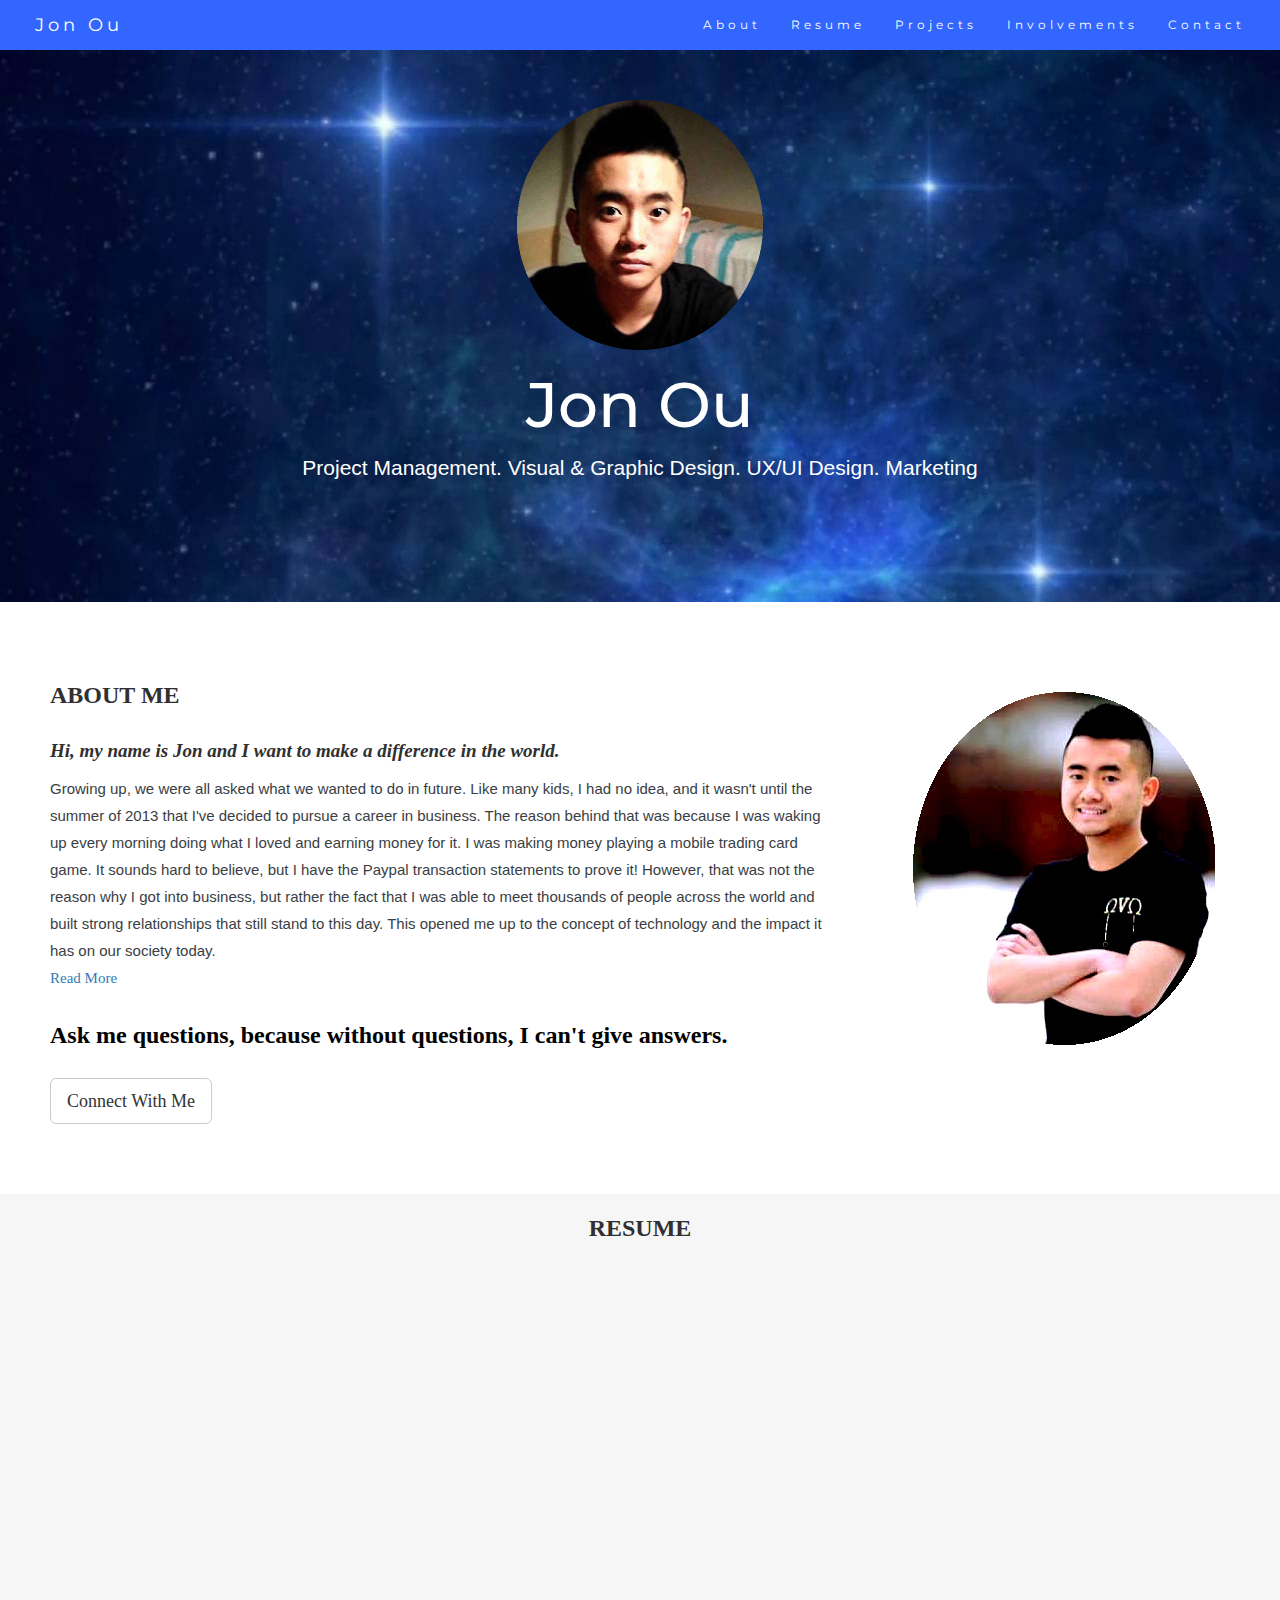
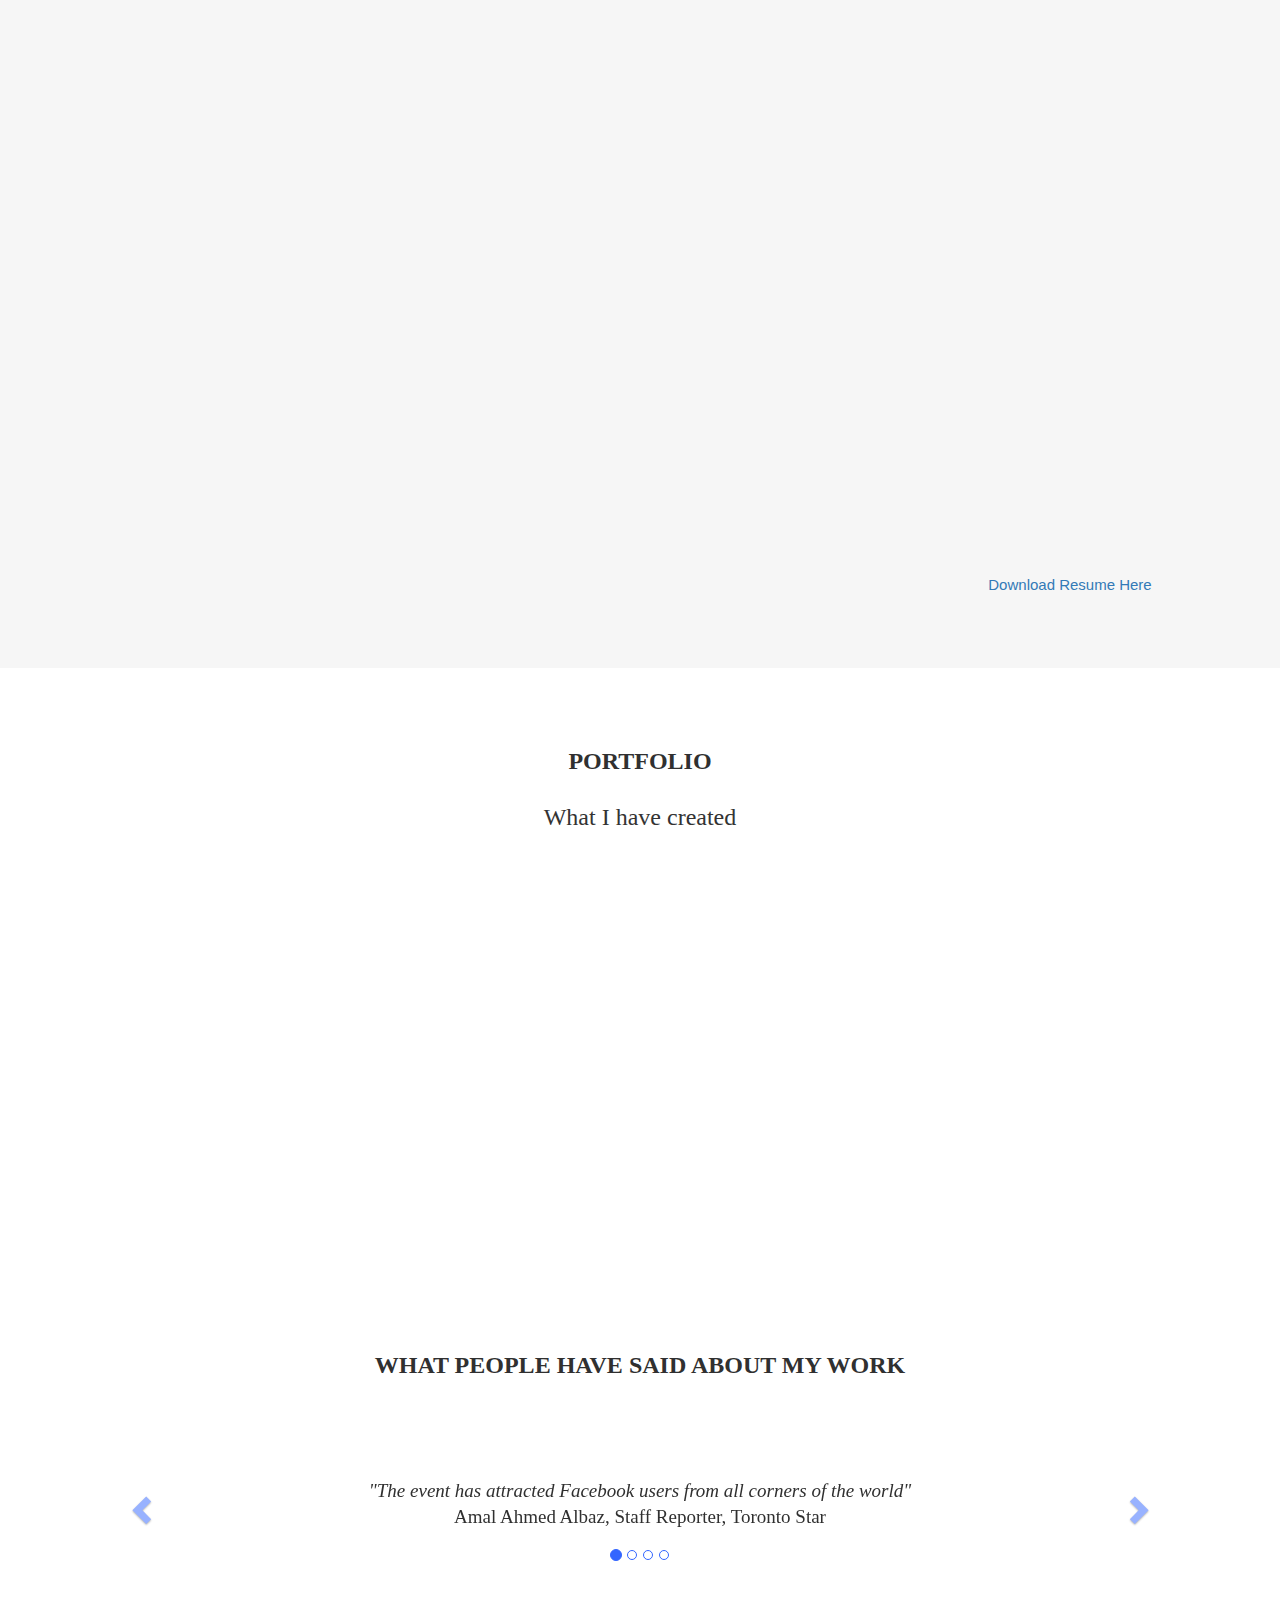
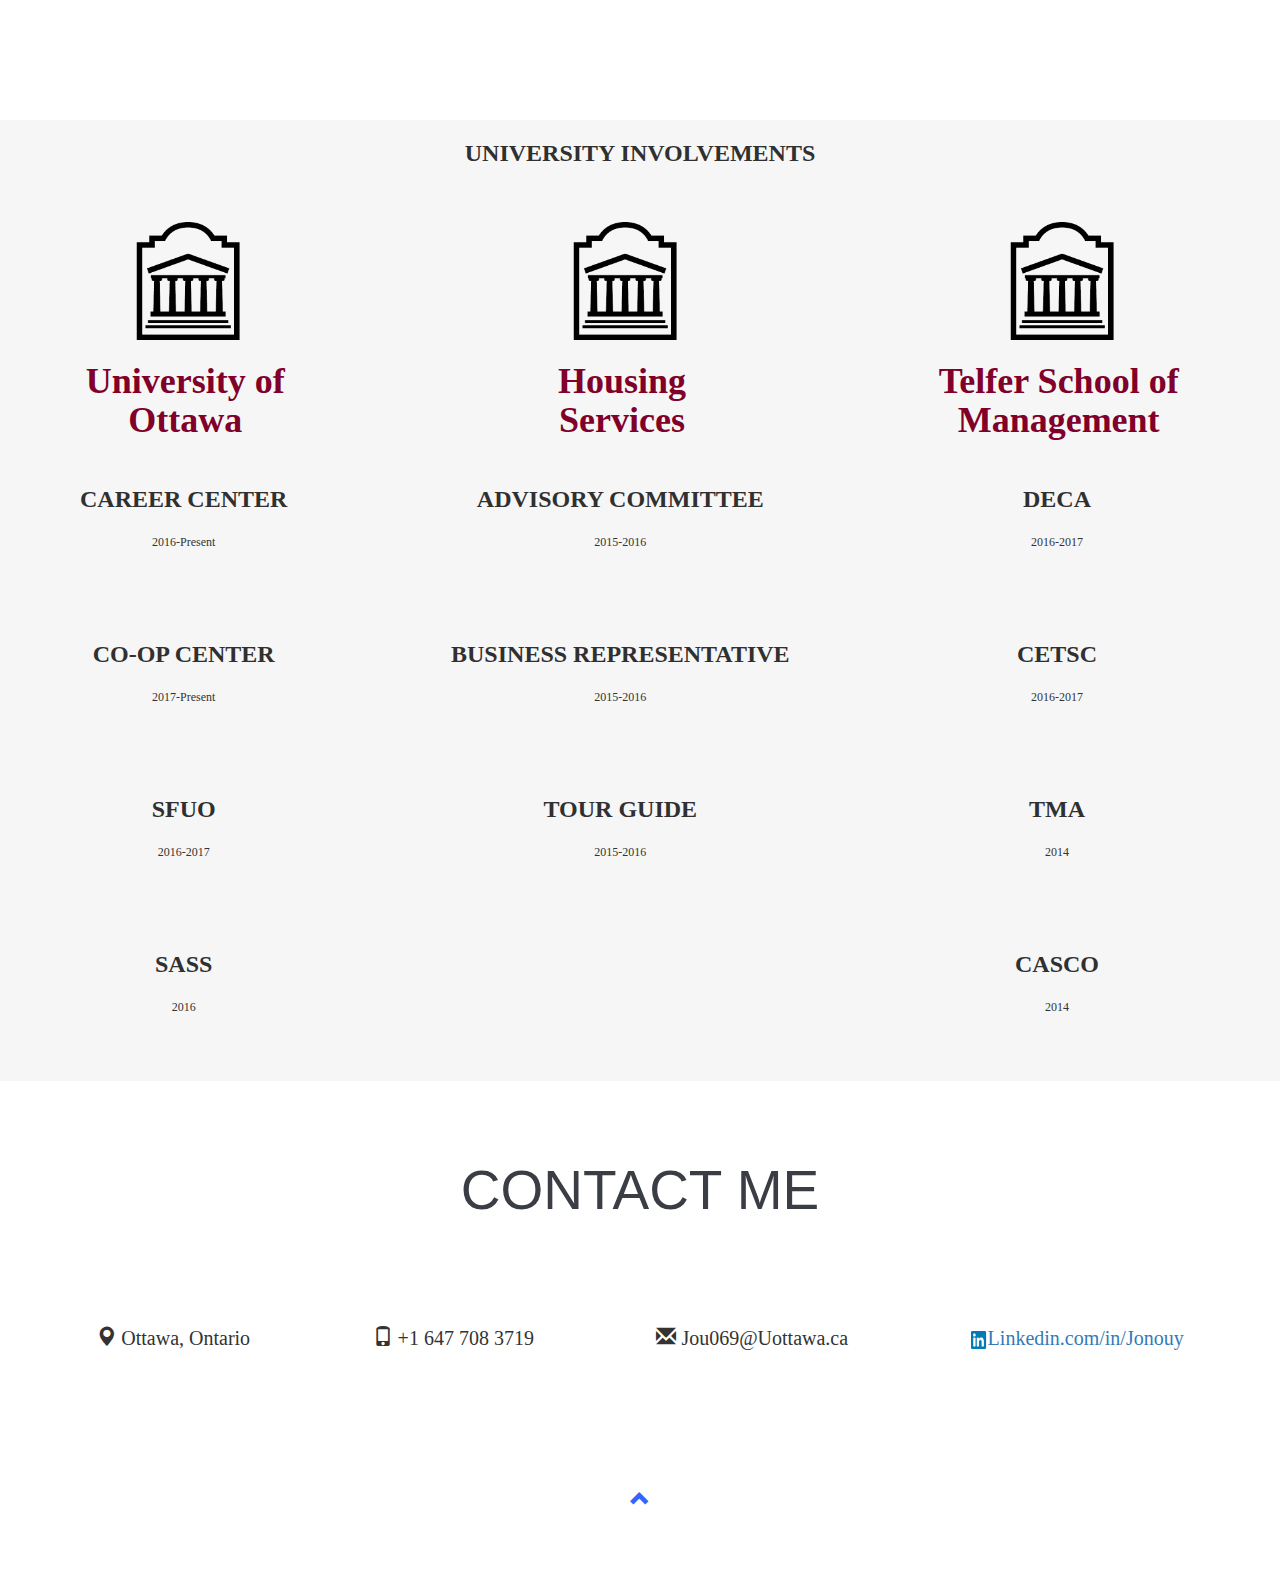
==== commit 63bf1a43: "new" ====
--- a/index.html
+++ b/index.html
@@ -2,7 +2,18 @@
 <html lang="en">
 
     <head>
-        <!-- Theme Made By www.w3schools.com - No Copyright -->
+    
+        <!-- Global site tag (gtag.js) - Google Analytics -->
+<script async src="https://www.googletagmanager.com/gtag/js?id=UA-112764594-1"></script>
+<script>
+  window.dataLayer = window.dataLayer || [];
+  function gtag(){dataLayer.push(arguments);}
+  gtag('js', new Date());
+
+  gtag('config', 'UA-112764594-1');
+</script>
+        
+        
         <title>Jon Ou</title>
         <meta charset="utf-8">
         <meta name="viewport" content="width=device-width, initial-scale=1">
@@ -190,9 +201,9 @@
                         </tr>
                         </table>
                     <h5 class="titles"><b>PROJECTS</b></h5>
+                    <p class="description">DD2020 Wiki Website</p>
+                    <p class="description">New Ventures Project</p>
                     <p class="description">Personal Website Prototype</p>
-                    <p class="description">Viral Facebook Event</p>
-                    <p class="description">Women’s Startup Network Research</p>
 
                     <h5 class="titles"><b>VOLUNTEER EXPERIENCE</b></h5>
                     <P class="description">Co-op Student Ambassador <span class="dates">(2017-Present)</span> </P>
@@ -207,16 +218,18 @@
 
                     <h5 class="titles"><b>LANGUAGES</b></h5>
                     <p class="description">English, Cantonese </p>
-
-                </div>
-                <div class="container-fluid2 bg-grey">
-                    <p class="text-center"> <a href="/css/Resume.pdf" download>Download Resume Here </a></p>
-                </div>
-            </div>
-        </div>
-
-
-        </div>
+                    <br>
+                </div>
+            </div>
+        </div>
+        <div class="container-fluid3 bg-grey text-center">
+            <p> <a href="/css/Resume.pdf" download>Download Resume Here </a></p>
+        </div>
+
+        </div>
+
+
+
     <!-- Container (Portfolio Section) -->
     <div id="portfolio" class="container-fluid text-center">
         <h2 class="portfolio1">Portfolio</h2>
@@ -252,11 +265,12 @@
                     <div class="col-sm-4 col-xs-12">
                         <div class="card">
 
-                            <img src="images/coming.jpeg" class="img-responsive card-img">
+                            <img src="images/shopify.PNG" class="img-responsive card-img">
                             <div class="card-content">
                                 <h2 class="row" id="count"></h2>
-                                <h1>Coming Soon</h1>
-                                <p>Upcoming project to be determined</p>
+                                <h1>Responsive Shopify Web Page Challenge</h1>
+                                <p>Created and designed a specific webpage as a part of a Shopify Internship opportunity</p>
+                                <a href="https://codepen.io/jonouy/pen/PEZQre" target="_blank">Visit</a>
                                 <br>
 
                             </div>
@@ -414,110 +428,78 @@
                 <li class="contact-us"><span class="glyphicon glyphicon-map-marker"></span> Ottawa, Ontario</li>
                 <li class="contact-us"><span class="glyphicon glyphicon-phone"></span> +1 647 708 3719</li>
                 <li class="contact-us"><span class="glyphicon glyphicon-envelope"></span> Jou069@Uottawa.ca</li>
-                <li class="contact-us"><img src="images/linkedin.png" class="linkedin" <span>Linkedin.com/in/Jonouy</span>
-            </li>
-
-        </ul>
+                <li class="contact-us"><a href="https://ca.linkedin.com/in/jonouy" target="_blank"><img src="images/linkedin.png" class="linkedin" ><span>Linkedin.com/in/Jonouy</span></a>
+                </li>
+
+            </ul>
+        </div>
     </div>
-</div>
-
-
-
-
-<footer class="container-fluid text-center">
-    <a href="#myPage" title="Go To The Top">
-        <span class="glyphicon glyphicon-chevron-up"></span>
-    </a>
-</footer>
-
-<script>
-    $(document).ready(function() {
-        // Add smooth scrolling to all links in navbar + footer link
-        $(".navbar a, footer a[href='#myPage']").on('click', function(event) {
-            // Make sure this.hash has a value before overriding default behavior
-            if (this.hash !== "") {
-                // Prevent default anchor click behavior
-                event.preventDefault();
-
-                // Store hash
-                var hash = this.hash;
-
-                // Using jQuery's animate() method to add smooth page scroll
-                // The optional number (900) specifies the number of milliseconds it takes to scroll to the specified area
-                $('html, body').animate({
-                    scrollTop: $(hash).offset().top
-                }, 900, function() {
-
-                    // Add hash (#) to URL when done scrolling (default click behavior)
-                    window.location.hash = hash;
+
+
+
+
+    <footer class="container-fluid text-center">
+        <a href="#myPage" title="Go To The Top">
+            <span class="glyphicon glyphicon-chevron-up"></span>
+        </a>
+    </footer>
+
+    <script>
+        $(document).ready(function() {
+            // Add smooth scrolling to all links in navbar + footer link
+            $(".navbar a, footer a[href='#myPage']").on('click', function(event) {
+                // Make sure this.hash has a value before overriding default behavior
+                if (this.hash !== "") {
+                    // Prevent default anchor click behavior
+                    event.preventDefault();
+
+                    // Store hash
+                    var hash = this.hash;
+
+                    // Using jQuery's animate() method to add smooth page scroll
+                    // The optional number (900) specifies the number of milliseconds it takes to scroll to the specified area
+                    $('html, body').animate({
+                        scrollTop: $(hash).offset().top
+                    }, 900, function() {
+
+                        // Add hash (#) to URL when done scrolling (default click behavior)
+                        window.location.hash = hash;
+                    });
+                } // End if
+            });
+
+            $(window).scroll(function() {
+                $(".slideanim").each(function() {
+                    var pos = $(this).offset().top;
+
+                    var winTop = $(window).scrollTop();
+                    if (pos < winTop + 600) {
+                        $(this).addClass("slide");
+                    }
                 });
-            } // End if
+            });
+        })
+        $(document).ready(function() {
+            if (window.matchMedia("(min-width: 1300px)").matches) {
+                $('article').readmore({
+                    speed: 200,
+                    collapsedHeight: 200
+                })
+            } else {
+                $('article').readmore({
+                    speed: 200,
+                    collapsedHeight: 190
+                })};
+
         });
-
-        $(window).scroll(function() {
-            $(".slideanim").each(function() {
-                var pos = $(this).offset().top;
-
-                var winTop = $(window).scrollTop();
-                if (pos < winTop + 600) {
-                    $(this).addClass("slide");
-                }
-            });
-        });
-    })
-
-</script>
-<script src="https://ajax.googleapis.com/ajax/libs/jquery/2.1.3/jquery.min.js"></script>
-
-
-<script src="js/readmore.min.js"></script>
-
-<script>
-    $(document).ready(function() {
-        if (window.matchMedia("(min-width: 1300px)").matches) {
-            $('article').readmore({
-                speed: 200,
-                collapsedHeight: 200
-            })
-        } else {
-            $('article').readmore({
-                speed: 200,
-                collapsedHeight: 190
-            })};
-
-    });
-
-    // Set the date we're counting down to
-    var countDownDate = new Date("Jan 5, 2018 15:37:25").getTime();
-
-    // Update the count down every 1 second
-    var countdownfunction = setInterval(function() {
-
-        // Get todays date and time
-        var now = new Date().getTime();
-
-        // Find the distance between now an the count down date
-        var distance = countDownDate - now;
-
-        // Time calculations for days, hours, minutes and seconds
-        var days = Math.floor(distance / (1000 * 60 * 60 * 24));
-        var hours = Math.floor((distance % (1000 * 60 * 60 * 24)) / (1000 * 60 * 60));
-        var minutes = Math.floor((distance % (1000 * 60 * 60)) / (1000 * 60));
-        var seconds = Math.floor((distance % (1000 * 60)) / 1000);
-
-        // Output the result in an element with id="demo"
-        document.getElementById("count").innerHTML = days + "d " + hours + "h " +
-            minutes + "m " + seconds + "s ";
-
-        // If the count down is over, write some text 
-        if (distance < 0) {
-            clearInterval(countdownfunction);
-            document.getElementById("count").innerHTML = "EXPIRED";
-        }
-    }, 1000);
-
-</script>
-
-</body>
+    </script>
+    <script src="https://ajax.googleapis.com/ajax/libs/jquery/2.1.3/jquery.min.js"></script>
+
+
+    <script src="js/readmore.min.js"></script>
+
+
+
+    </body>
 
 </html>
--- a/css/website-style.css
+++ b/css/website-style.css
@@ -92,6 +92,8 @@
     top: 0;
     left: 0;
 }
+
+
 
 .bg-grey {
     background-color: #f6f6f6;
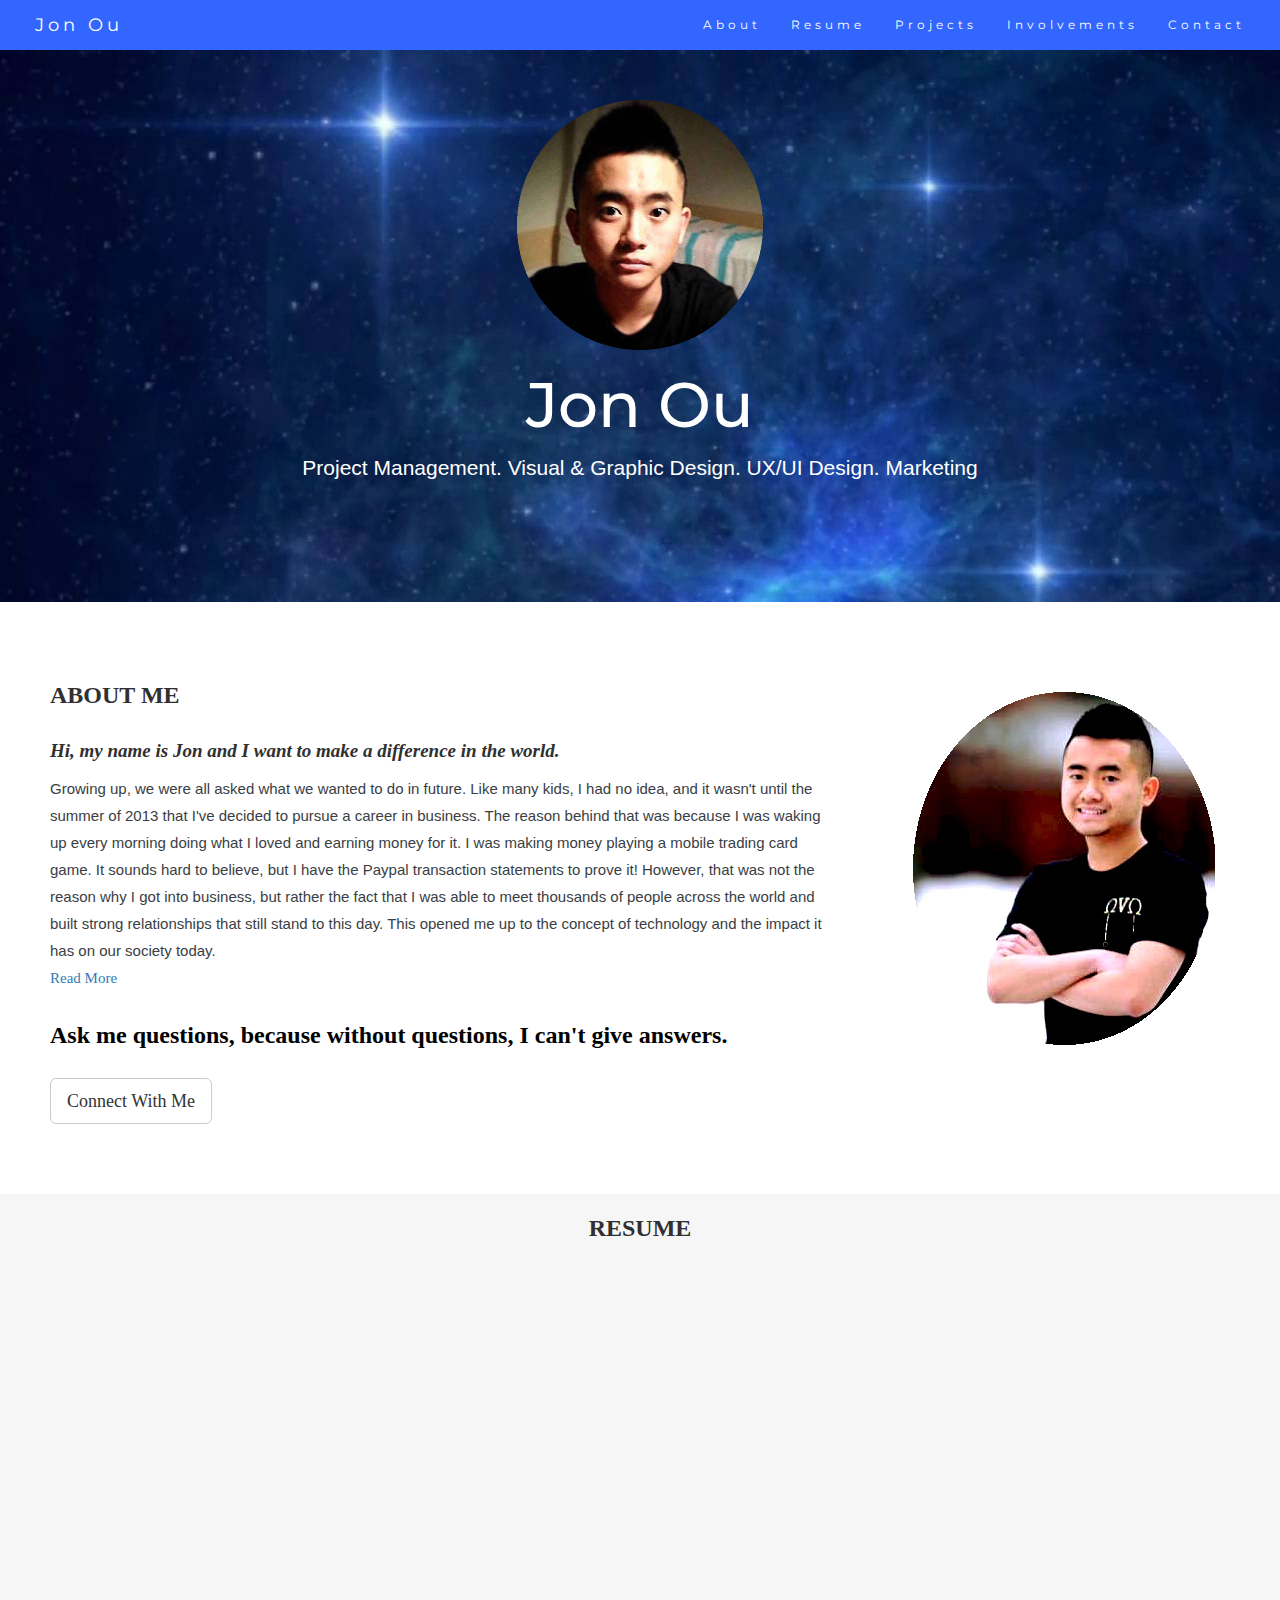
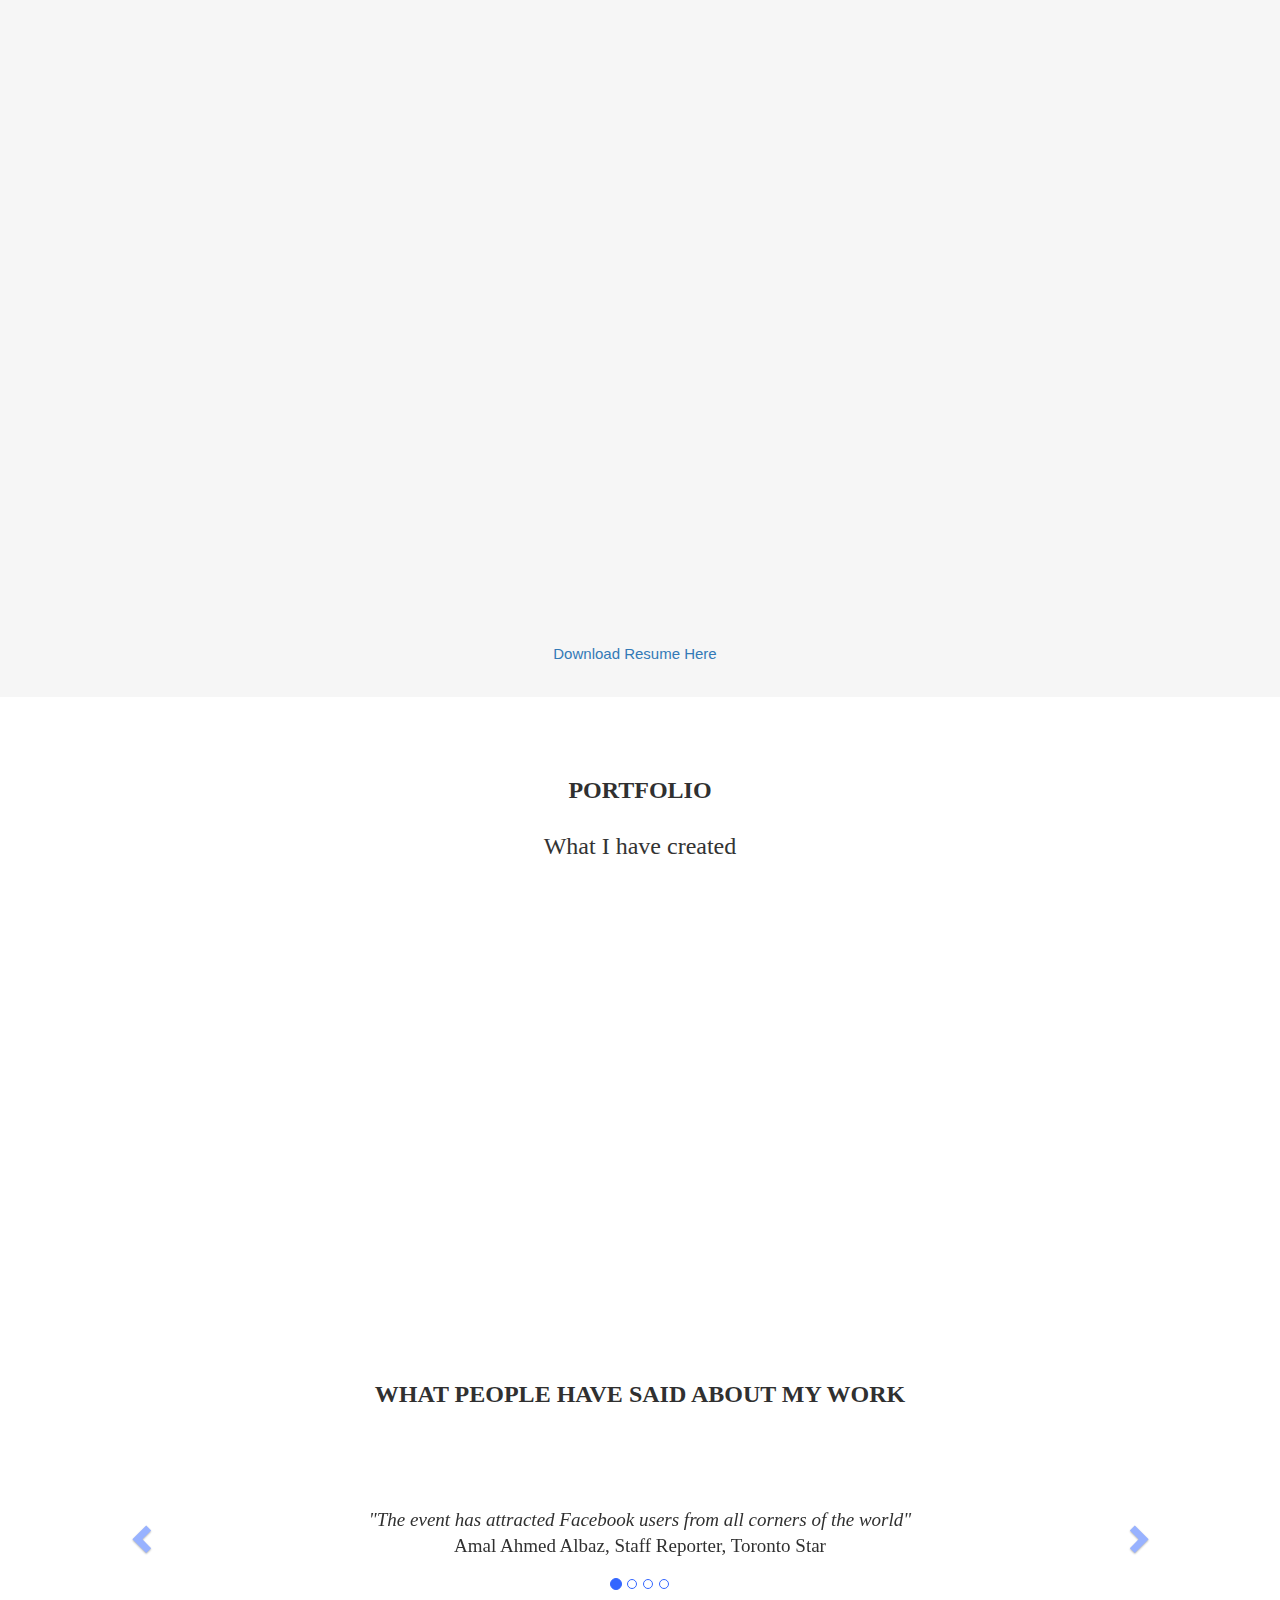
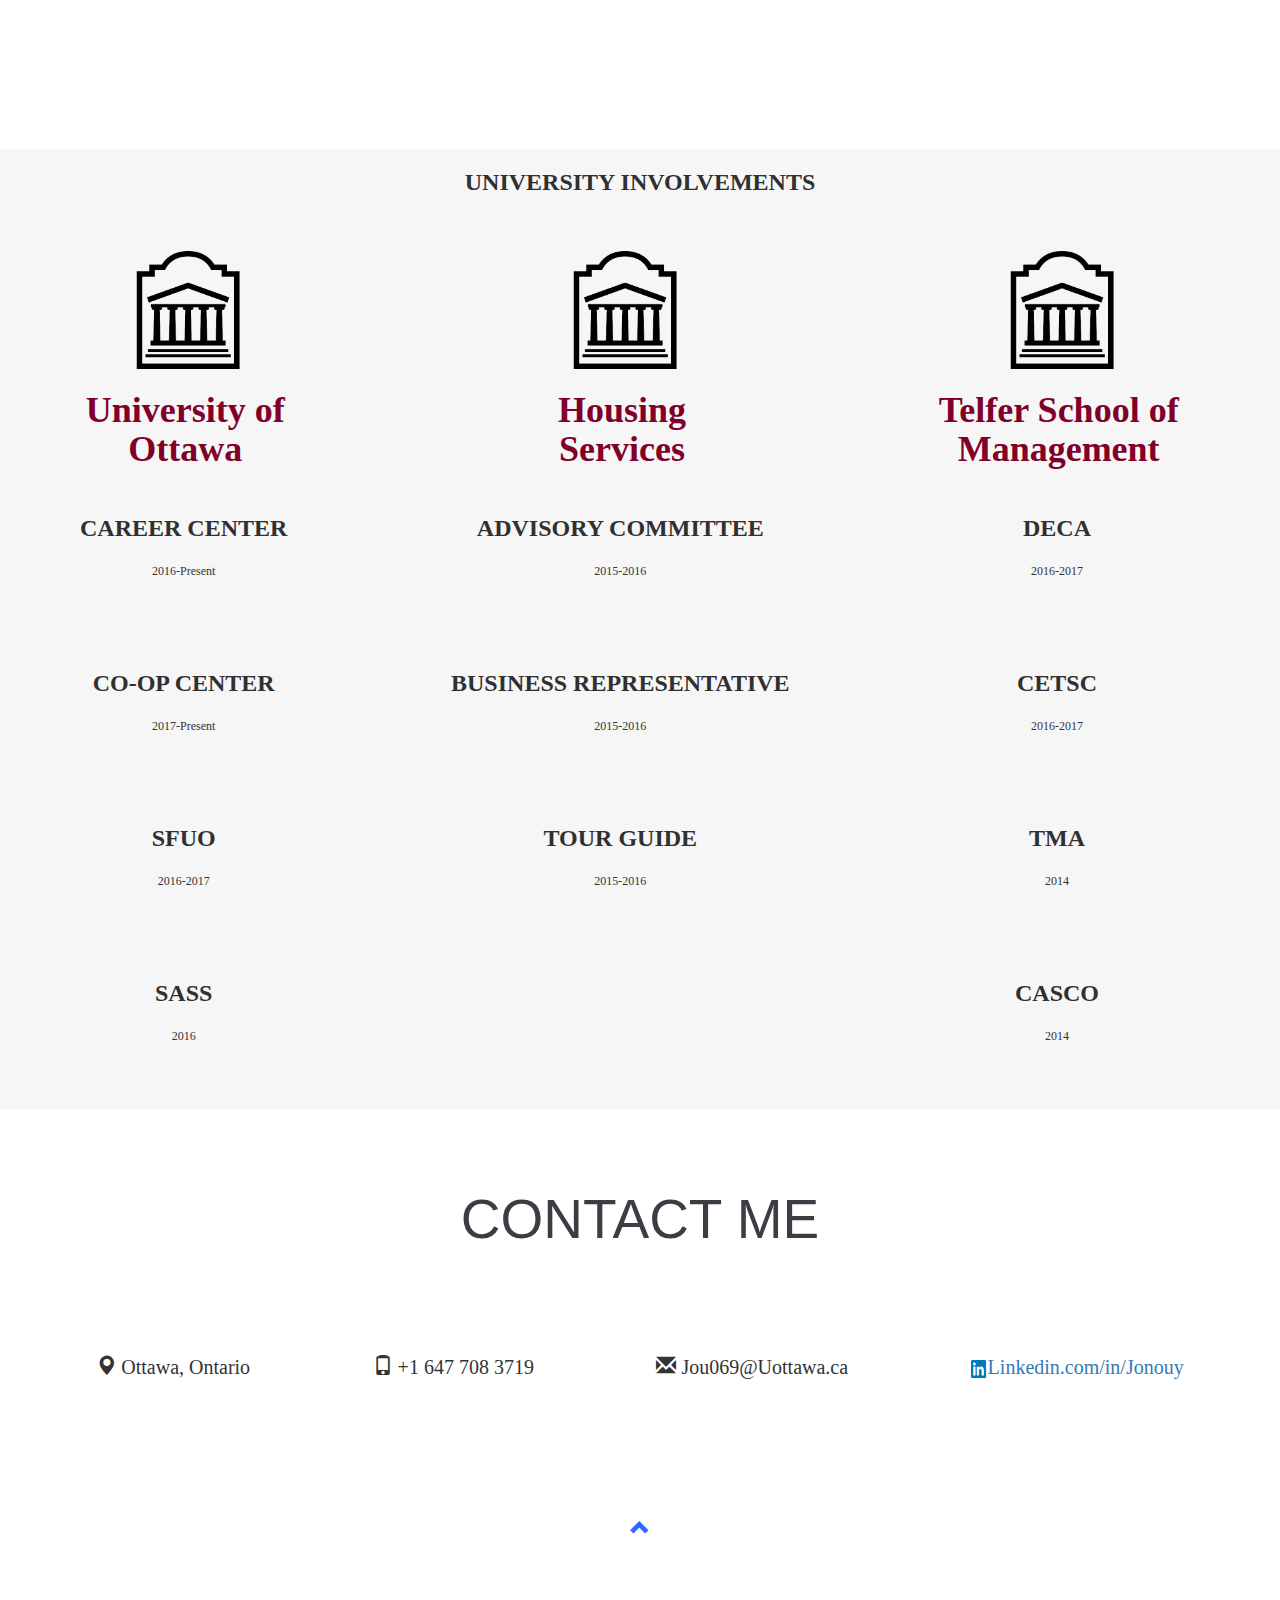
==== commit d35cbb88: "new" ====
--- a/index.html
+++ b/index.html
@@ -219,13 +219,19 @@
                     <h5 class="titles"><b>LANGUAGES</b></h5>
                     <p class="description">English, Cantonese </p>
                     <br>
-                </div>
-            </div>
+                  
+                </div>
+            </div>
+    
+        <div class="container-fluid bg-grey">
+           
         </div>
-        <div class="container-fluid3 bg-grey text-center">
-            <p> <a href="/css/Resume.pdf" download>Download Resume Here </a></p>
-        </div>
-
+
+
+        
+
+ <div class="container-fluid4 bg-grey text-center">
+            <p class="resume"> <a href="/css/Resume.pdf" download>Download Resume Here </a></p>
         </div>
 
 
@@ -277,7 +283,7 @@
                         </div>
                     </div>
                 </div>
-                </ </div>
+            
                 </div>
 
 
--- a/css/website-style.css
+++ b/css/website-style.css
@@ -72,9 +72,14 @@
     background-color: white;
 }
 
-.resume1 {
-    width: 100%;
-    margin: 0px auto;
+.container-fluid4 {
+   padding: 0px 20px 20px 10px;
+    
+}
+
+.resume {
+    position:static;
+    text-align: center;
 }
 
 .resumepdf {
